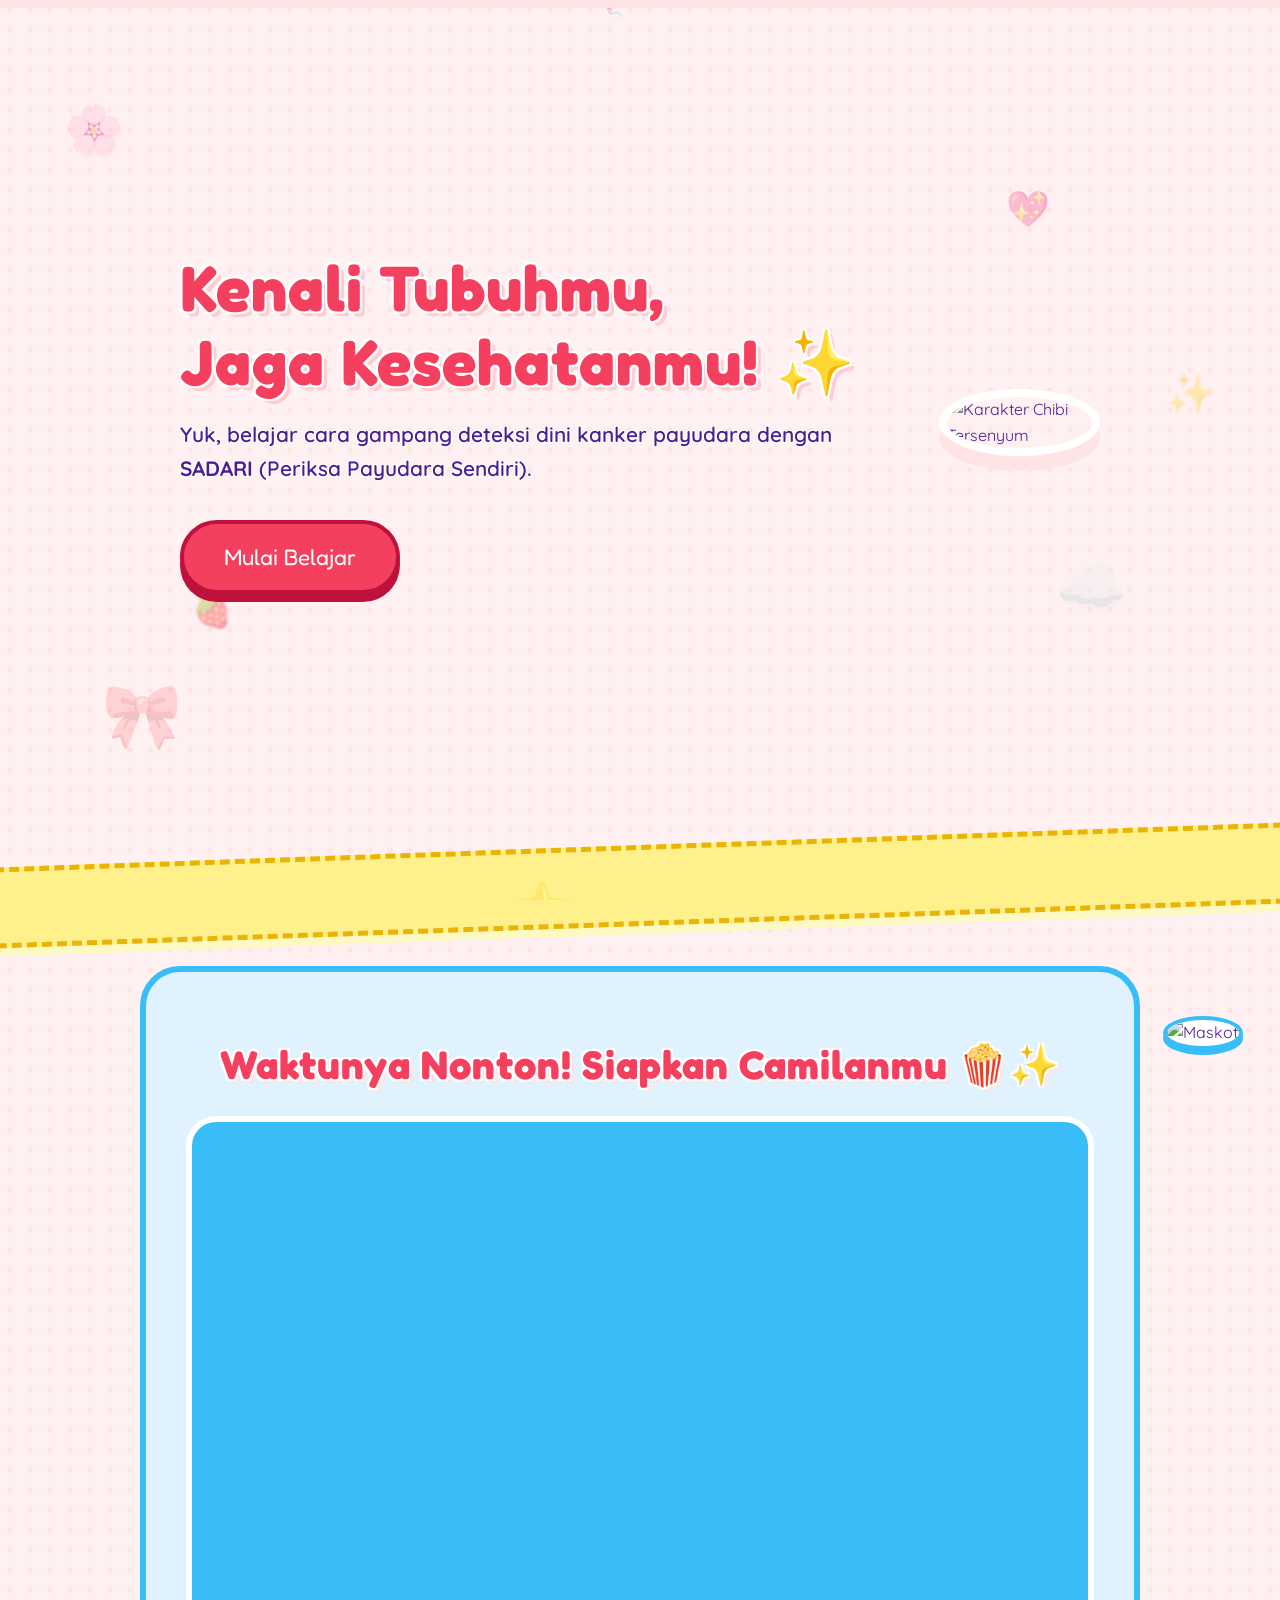
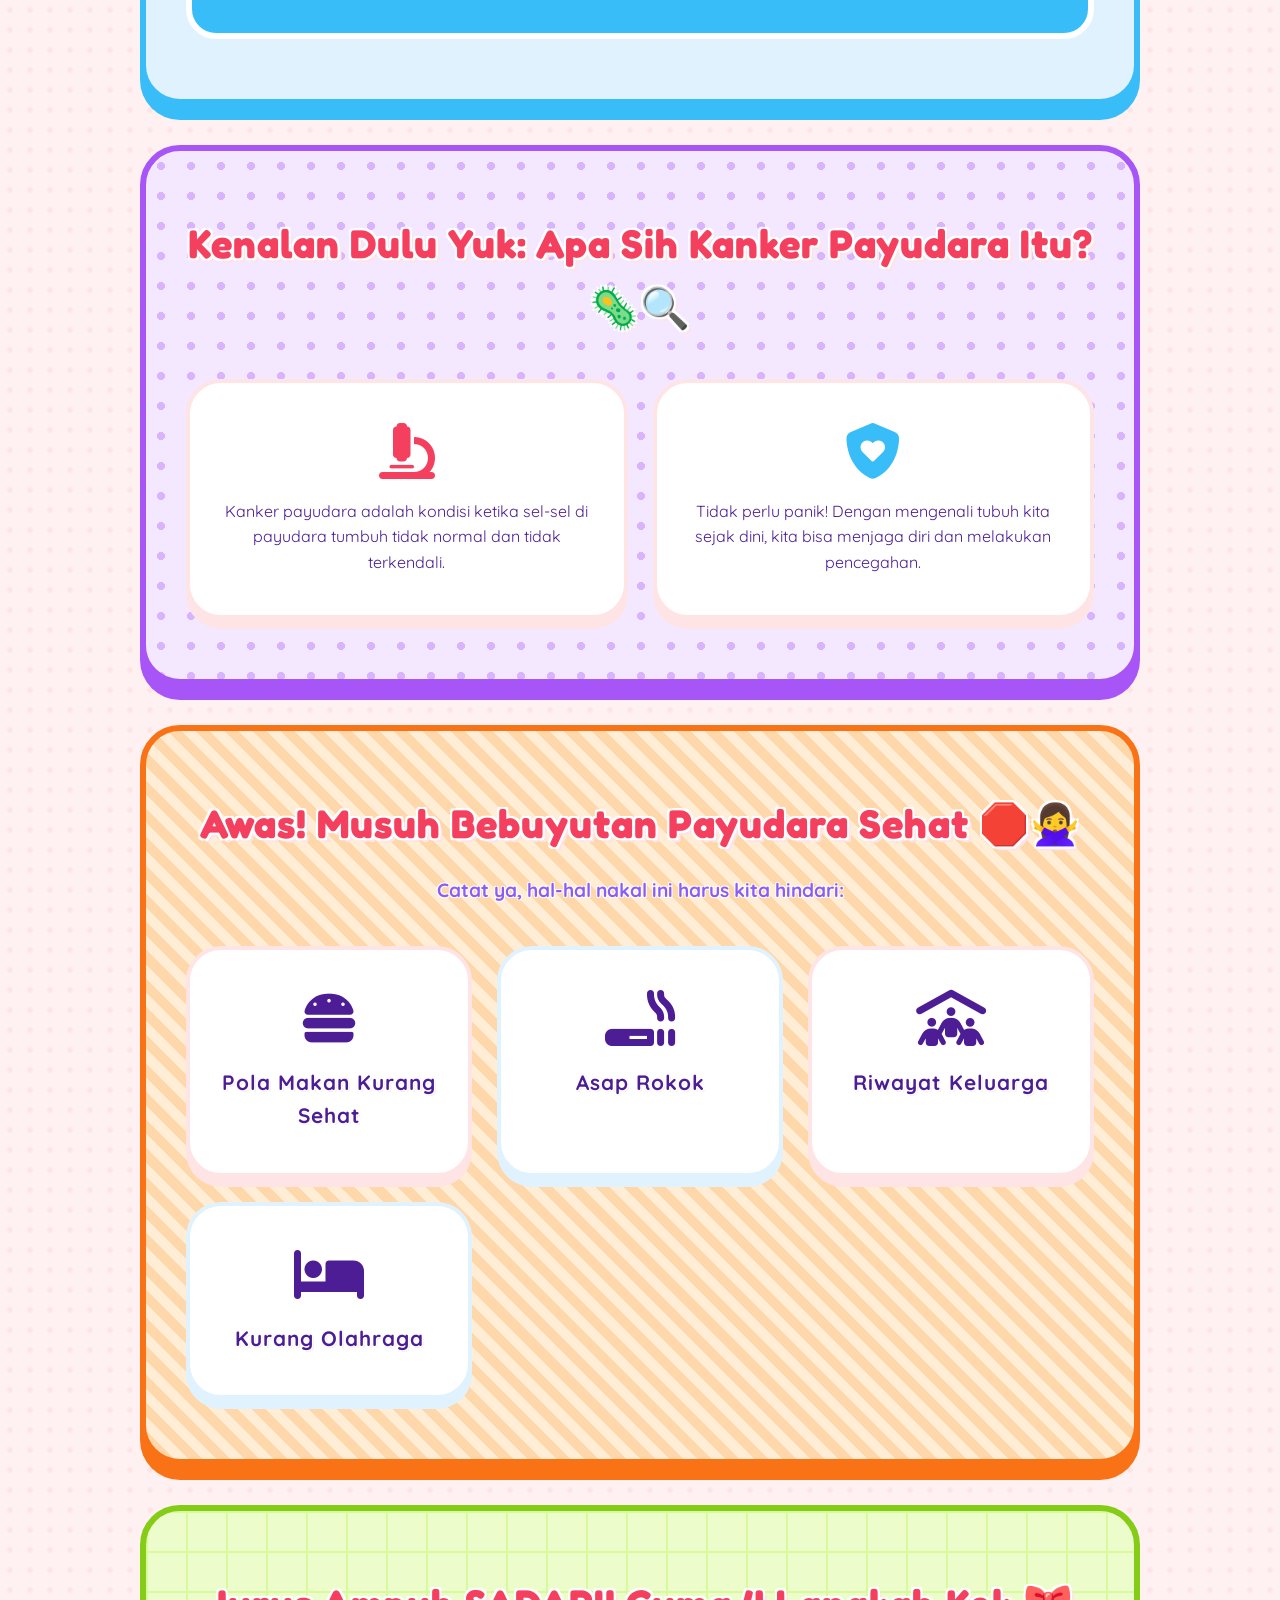
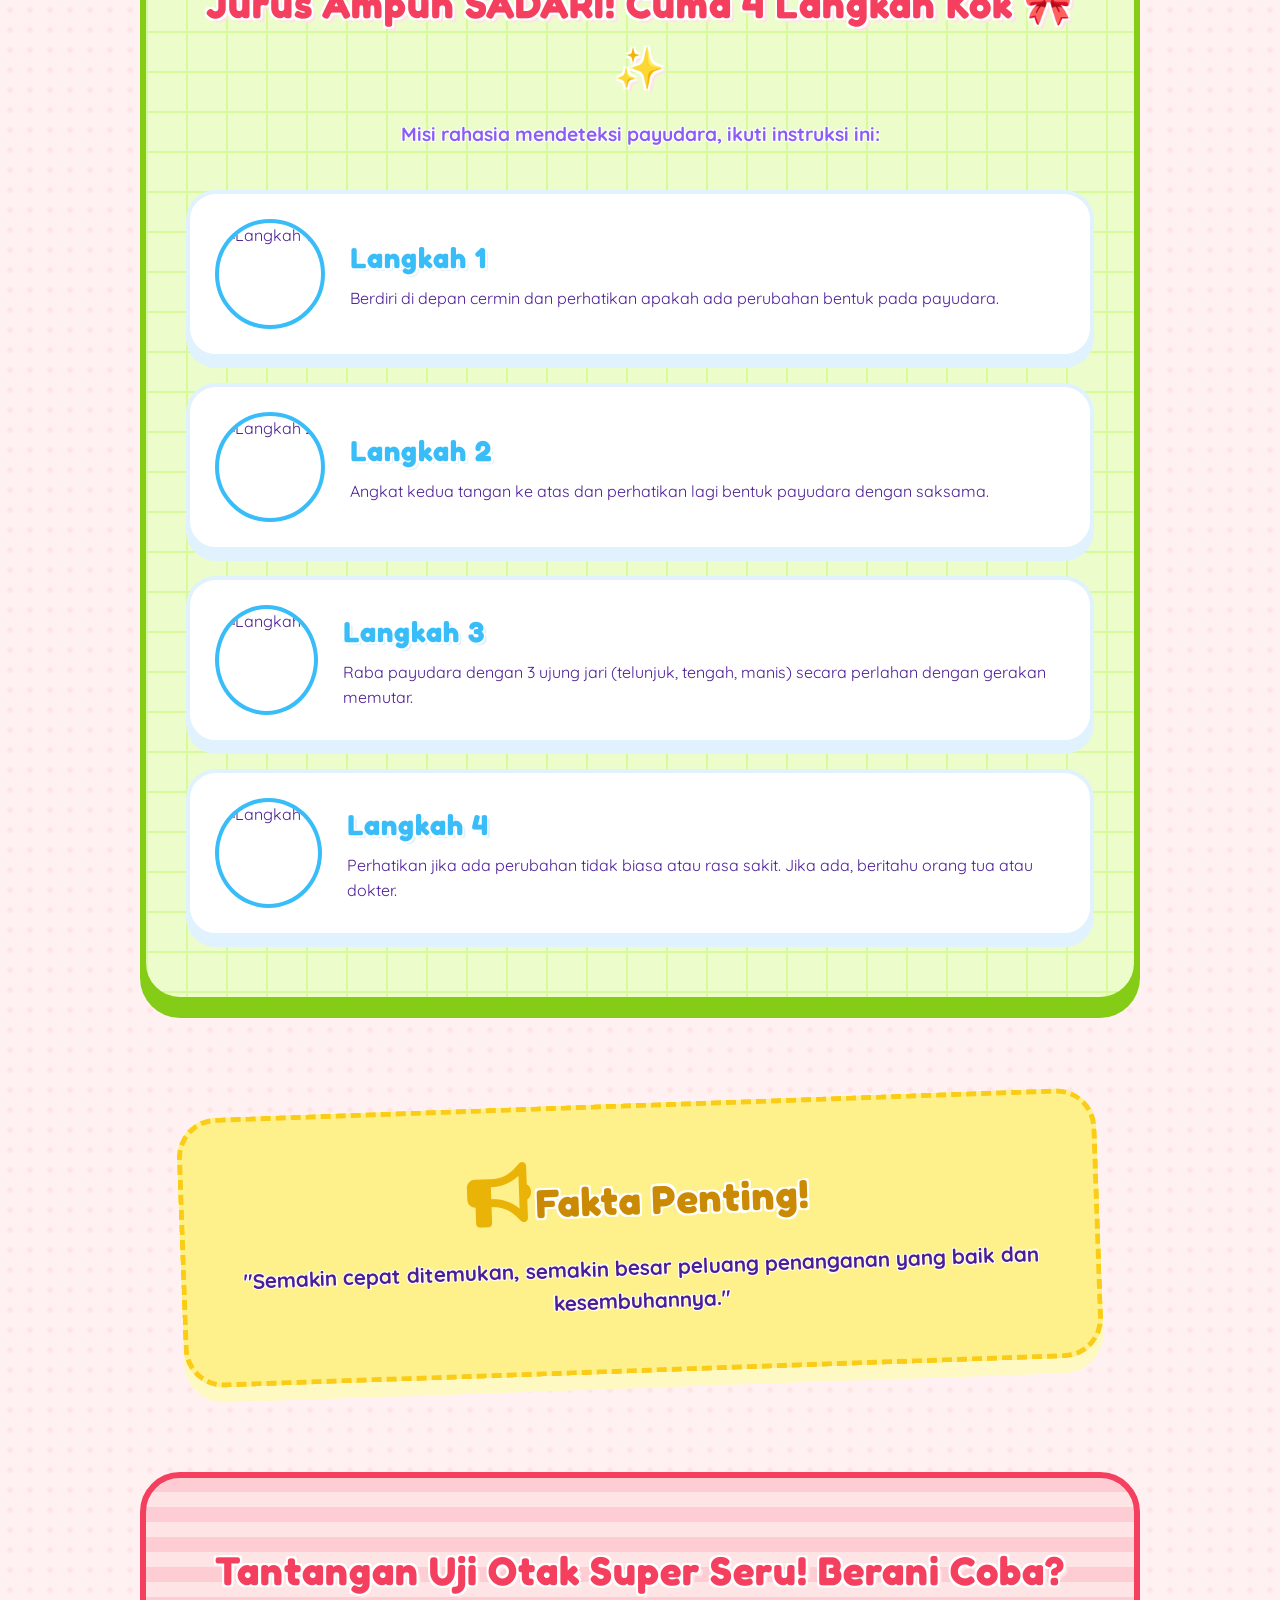
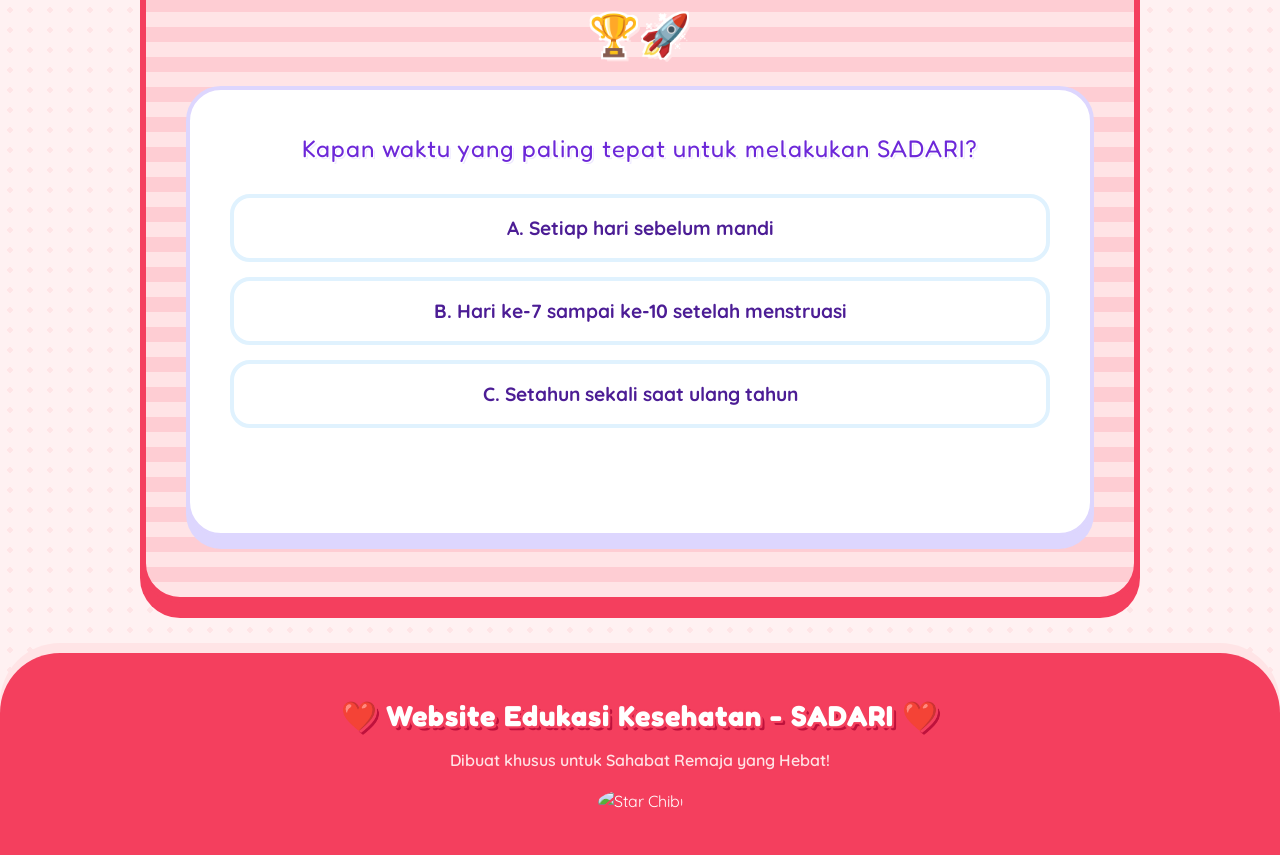
==== index.html @ 7796ecd1 "evdooz apk penelitian" ====
<!DOCTYPE html>
<html lang="id">
<head>
    <meta charset="UTF-8">
    <meta name="viewport" content="width=device-width, initial-scale=1.0">
    <title>Edukasi SADARI - Jaga Kesehatanmu!</title>
    <!-- Menggunakan font Google 'Fredoka' dan 'Quicksand' untuk kesan super cute -->
    <link href="https://fonts.googleapis.com/css2?family=Fredoka:wght@400;500;600&family=Quicksand:wght@400;600;700&display=swap" rel="stylesheet">
    <!-- FontAwesome untuk Icon -->
    <link rel="stylesheet" href="https://cdnjs.cloudflare.com/ajax/libs/font-awesome/6.4.0/css/all.min.css">
    <link rel="stylesheet" href="style.css">
    <!-- Library Canvas Confetti untuk efek menang kuis -->
    <script src="https://cdn.jsdelivr.net/npm/canvas-confetti@1.6.0/dist/confetti.browser.min.js"></script>
</head>
<body>

    <!-- Dekorasi Background Melayang -->
    <div class="background-decorations">
        <div class="bg-icon icon-1">🌸</div>
        <div class="bg-icon icon-2">✨</div>
        <div class="bg-icon icon-3">🎀</div>
        <div class="bg-icon icon-4">💖</div>
        <div class="bg-icon icon-5">☁️</div>
        <div class="bg-icon icon-6">🍓</div>
        <div class="bg-icon icon-7">🎈</div>
        <div class="bg-icon icon-8">⭐</div>
    </div>

    <!-- Progress Bar Scroll -->
    <div class="scroll-progress-container">
        <div class="scroll-progress-bar" id="progressBar"></div>
    </div>

    <!-- Hero Section -->
    <section class="hero fade-in-on-scroll" id="beranda">
        <div class="hero-content">
            <h1>Kenali Tubuhmu,<br>Jaga Kesehatanmu! ✨</h1>
            <p>Yuk, belajar cara gampang deteksi dini kanker payudara dengan <strong>SADARI</strong> (Periksa Payudara Sendiri).</p>
            <a href="#video" class="btn-primary">Mulai Belajar</a>
        </div>
        <div class="hero-image">
            <!-- Ganti src dengan ilustrasi chibi kamu -->
            <img src="https://api.dicebear.com/6.x/fun-emoji/svg?seed=Mimi&backgroundColor=ffdfed" alt="Karakter Chibi Tersenyum" class="floating">
        </div>
    </section>

    <!-- Teks Berjalan (Marquee) -->
    <div class="marquee-container">
        <div class="marquee-text">
            🌟 Kenali Tubuhmu Sejak Dini! 🌸 Jangan Takut Periksa Payudara Sendiri! 🎀 Semakin Cepat Tahu, Semakin Baik! 🌟 Kamu Hebat! 💪
        </div>
    </div>

    <!-- Video Section -->
    <section class="video-section fade-in-on-scroll" id="video">
        <h2>Waktunya Nonton! Siapkan Camilanmu 🍿✨</h2>
        <div class="video-container">
            <!-- Kamu bisa mengganti URL src ini dengan link embed YouTube yang sebenarnya -->
            <iframe width="560" height="315" src="https://www.youtube.com/embed/dQw4w9WgXcQ?controls=0" title="Video Edukasi SADARI" frameborder="0" allow="accelerometer; autoplay; clipboard-write; encrypted-media; gyroscope; picture-in-picture" allowfullscreen></iframe>
        </div>
    </section>

    <!-- Apa itu Kanker Payudara -->
    <section class="about-section fade-in-on-scroll">
        <h2>Kenalan Dulu Yuk: Apa Sih Kanker Payudara Itu? 🦠🔍</h2>
        <div class="card-container">
            <div class="card">
                <i class="fa-solid fa-microscope icon-pink"></i>
                <p>Kanker payudara adalah kondisi ketika sel-sel di payudara tumbuh tidak normal dan tidak terkendali.</p>
            </div>
            <div class="card">
                <i class="fa-solid fa-shield-heart icon-blue"></i>
                <p>Tidak perlu panik! Dengan mengenali tubuh kita sejak dini, kita bisa menjaga diri dan melakukan pencegahan.</p>
            </div>
        </div>
    </section>

    <!-- Faktor Risiko -->
    <section class="risk-section fade-in-on-scroll">
        <h2>Awas! Musuh Bebuyutan Payudara Sehat 🛑🙅‍♀️</h2>
        <p class="subtitle">Catat ya, hal-hal nakal ini harus kita hindari:</p>
        <div class="grid-container">
            <div class="risk-card">
                <i class="fa-solid fa-burger"></i>
                <h3>Pola Makan Kurang Sehat</h3>
            </div>
            <div class="risk-card">
                <i class="fa-solid fa-smoking"></i>
                <h3>Asap Rokok</h3>
            </div>
            <div class="risk-card">
                <i class="fa-solid fa-people-roof"></i>
                <h3>Riwayat Keluarga</h3>
            </div>
            <div class="risk-card">
                <i class="fa-solid fa-bed"></i>
                <h3>Kurang Olahraga</h3>
            </div>
        </div>
    </section>

    <!-- Cara SADARI -->
    <section class="steps-section fade-in-on-scroll" id="langkah">
        <h2>Jurus Ampuh SADARI! Cuma 4 Langkah Kok 🎀✨</h2>
        <p class="subtitle">Misi rahasia mendeteksi payudara, ikuti instruksi ini:</p>
        <div class="timeline">
            <div class="step-card">
                <img src="https://api.dicebear.com/6.x/fun-emoji/svg?seed=Step1&backgroundColor=cce7ff" alt="Langkah 1">
                <div class="step-text">
                    <h3>Langkah 1</h3>
                    <p>Berdiri di depan cermin dan perhatikan apakah ada perubahan bentuk pada payudara.</p>
                </div>
            </div>
            <div class="step-card">
                <img src="https://api.dicebear.com/6.x/fun-emoji/svg?seed=Step2&backgroundColor=ffdfed" alt="Langkah 2">
                <div class="step-text">
                    <h3>Langkah 2</h3>
                    <p>Angkat kedua tangan ke atas dan perhatikan lagi bentuk payudara dengan saksama.</p>
                </div>
            </div>
            <div class="step-card">
                <img src="https://api.dicebear.com/6.x/fun-emoji/svg?seed=Step3&backgroundColor=cce7ff" alt="Langkah 3">
                <div class="step-text">
                    <h3>Langkah 3</h3>
                    <p>Raba payudara dengan 3 ujung jari (telunjuk, tengah, manis) secara perlahan dengan gerakan memutar.</p>
                </div>
            </div>
            <div class="step-card">
                <img src="https://api.dicebear.com/6.x/fun-emoji/svg?seed=Step4&backgroundColor=ffdfed" alt="Langkah 4">
                <div class="step-text">
                    <h3>Langkah 4</h3>
                    <p>Perhatikan jika ada perubahan tidak biasa atau rasa sakit. Jika ada, beritahu orang tua atau dokter.</p>
                </div>
            </div>
        </div>
    </section>

    <!-- Fakta Penting -->
    <section class="fact-section fade-in-on-scroll">
        <div class="fact-card floating">
            <i class="fa-solid fa-bullhorn"></i>
            <h2>Fakta Penting!</h2>
            <p>"Semakin cepat ditemukan, semakin besar peluang penanganan yang baik dan kesembuhannya."</p>
        </div>
    </section>

    <!-- Quiz Mini -->
    <section class="quiz-section fade-in-on-scroll" id="quiz">
        <h2>Tantangan Uji Otak Super Seru! Berani Coba? 🏆🚀</h2>
        <div class="quiz-container">
            <p class="question">Kapan waktu yang paling tepat untuk melakukan SADARI?</p>
            <div class="options">
                <button class="quiz-btn" onclick="checkAnswer(this, false)">A. Setiap hari sebelum mandi</button>
                <button class="quiz-btn" onclick="checkAnswer(this, true)">B. Hari ke-7 sampai ke-10 setelah menstruasi</button>
                <button class="quiz-btn" onclick="checkAnswer(this, false)">C. Setahun sekali saat ulang tahun</button>
            </div>
            <div id="quiz-result" class="quiz-result"></div>
        </div>
    </section>

    <!-- Footer -->
    <footer>
        <h2>❤️ Website Edukasi Kesehatan - SADARI ❤️</h2>
        <p><small>Dibuat khusus untuk Sahabat Remaja yang Hebat!</small></p>
        <img src="https://api.dicebear.com/6.x/fun-emoji/svg?seed=Star&backgroundColor=ffd1dc" alt="Star Chibi" width="60" class="floating" style="margin-top: 15px; border-radius: 50%;">
    </footer>

    <!-- Maskot Peeking (Kembali ke Atas) -->
    <div class="peeking-mascot" id="backToTop" onclick="scrollToTop()">
        <div class="tooltip">Ke Atas! 🚀</div>
        <!-- Ganti dengan Avatar lucu lainnya -->
        <img src="https://api.dicebear.com/6.x/fun-emoji/svg?seed=Lucky&backgroundColor=cce7ff" alt="Maskot">
    </div>

    <script src="script.js"></script>
</body>
</html>
---- style.css ----
/* Palet Warna Super Lucu (Soft Pastel + Warna Pop) */
:root {
    --pink-soft: #ffe4e6;
    --pink-main: #f43f5e;
    --pink-light: #fb7185;
    --blue-soft: #e0f2fe;
    --blue-main: #38bdf8;
    --yellow-soft: #fef08a;
    --text-color: #4c1d95; /* Warna teks ungu gelap agar lebih fun dari abu-abu */
    --bg-color: #fff1f2;
}

* {
    margin: 0;
    padding: 0;
    box-sizing: border-box;
}

body {
    font-family: 'Quicksand', sans-serif;
    background-color: var(--bg-color);
    /* Motif Latar Belakang Polka Dot yang lucu */
    background-image: radial-gradient(var(--pink-soft) 20%, transparent 20%);
    background-position: 0 0, 10px 10px;
    background-size: 20px 20px;
    color: var(--text-color);
    line-height: 1.6;
    overflow-x: hidden;
    /* Kursor Custom Lucu (Pita) di seluruh web */
    cursor: url('data:image/svg+xml;utf8,<svg xmlns="http://www.w3.org/2000/svg" width="32" height="32" style="font-size:24px"><text y="24">🎀</text></svg>'), auto;
}

html {
    scroll-behavior: smooth;
}

/* Tipografi Bubbly / Membulat */
h1, h2, h3 {
    font-family: 'Fredoka', sans-serif;
    color: var(--pink-main);
    letter-spacing: 1px;
}

h2 {
    font-size: 2.5em;
    margin-bottom: 20px;
    /* Faux stroke dari text-shadow agar garis outline murni ada di belakang huruf (luar), bukan ke dalam */
    text-shadow: -2px -2px 0 #fff, 2px -2px 0 #fff, -2px 2px 0 #fff, 2px 2px 0 #fff,
                 -1px 0 0 #fff, 1px 0 0 #fff, 0 -1px 0 #fff, 0 1px 0 #fff,
                 4px 4px 0px var(--pink-soft);
    transition: transform 0.3s cubic-bezier(0.175, 0.885, 0.32, 1.275);
    display: inline-block;
}

/* Teks paragraf biasa juga diberi outline putih tipis agar terbaca jelas di atas pola latar */
p, .subtitle {
    text-shadow: -1px -1px 0px rgba(255,255,255,0.9),  
                  1px -1px 0px rgba(255,255,255,0.9),
                 -1px  1px 0px rgba(255,255,255,0.9),
                  1px  1px 0px rgba(255,255,255,0.9);
}

/* Efek gemas saat judul dihover */
h2:hover {
    transform: scale(1.08) rotate(3deg);
}

/* Animasi Memantul (Bouncy) */
@keyframes float {
    0% { transform: translateY(0px) rotate(0deg); }
    50% { transform: translateY(-12px) rotate(5deg); }
    100% { transform: translateY(0px) rotate(0deg); }
}

.floating {
    animation: float 3.5s ease-in-out infinite;
}

/* --- Marquee (Teks Berjalan) Lucu --- */
.marquee-container {
    background: var(--yellow-soft);
    border-top: 5px dashed #eab308;
    border-bottom: 5px dashed #eab308;
    padding: 15px 0;
    overflow: hidden;
    white-space: nowrap;
    position: relative;
    transform: rotate(-2deg);
    margin: 40px -20px; /* Supaya melebar hingga keluar batas normal */
    box-shadow: 0 8px 0 #fef9c3;
}

.marquee-text {
    display: inline-block;
    font-family: 'Fredoka', sans-serif;
    font-size: 1.6em;
    color: #b45309;
    font-weight: 600;
    padding-left: 100%;
    animation: marquee 20s linear infinite;
    letter-spacing: 1px;
    text-shadow: -1px -1px 0 #fff, 1px -1px 0 #fff, -1px 1px 0 #fff, 1px 1px 0 #fff, 3px 3px 0px #fef08a;
}

@keyframes marquee {
    0% { transform: translateX(0); }
    100% { transform: translateX(-100%); }
}

/* Animasi Scroll Bouncy Ceria */
.fade-in-on-scroll {
    opacity: 0;
    transform: translateY(40px) scale(0.95);
    transition: opacity 0.6s cubic-bezier(0.68, -0.55, 0.27, 1.55), transform 0.6s cubic-bezier(0.68, -0.55, 0.27, 1.55);
}

/* Animasi partikel efek klik */
@keyframes popOut {
    0% { transform: scale(0.5) translateY(0); opacity: 1; }
    100% { transform: scale(1.8) translateY(-60px) rotate(20deg); opacity: 0; }
}

.fade-in-on-scroll.visible {
    opacity: 1;
    transform: translateY(0) scale(1);
}

/* --- Scroll Progress Bar Atas --- */
.scroll-progress-container {
    position: fixed;
    top: 0; left: 0; width: 100%; height: 8px;
    background: var(--pink-soft);
    z-index: 9999;
}
.scroll-progress-bar {
    height: 100%;
    width: 0%;
    background: var(--pink-main);
    border-radius: 0 10px 10px 0;
}

/* --- Maskot Ngintip / Back to Top --- */
.peeking-mascot {
    position: fixed;
    bottom: -150px; /* Tersembunyi di bawah pada awalnya */
    right: 20px;
    z-index: 1000;
    display: flex;
    flex-direction: column;
    align-items: center;
    transition: bottom 0.6s cubic-bezier(0.68, -0.55, 0.27, 1.55);
    /* Kursor Custom (Bintang) saat bisa diklik */
    cursor: url('data:image/svg+xml;utf8,<svg xmlns="http://www.w3.org/2000/svg" width="32" height="32" style="font-size:24px"><text y="24">✨</text></svg>'), pointer;
}
.peeking-mascot.show { bottom: 20px; }
.peeking-mascot img { width: 80px; border-radius: 50%; border: 4px solid var(--blue-main); box-shadow: 0 5px 0 var(--blue-main); background: white; transition: transform 0.3s; }
.peeking-mascot:hover img { transform: translateY(-10px) rotate(-10deg); }
.peeking-mascot .tooltip { background: white; color: var(--blue-main); padding: 5px 12px; border-radius: 20px; font-family: 'Fredoka', sans-serif; font-size: 1em; font-weight: bold; border: 3px solid var(--blue-main); margin-bottom: 8px; opacity: 0; transform: translateY(10px); transition: all 0.3s; box-shadow: 0 4px 0 var(--blue-soft); }
.peeking-mascot:hover .tooltip { opacity: 1; transform: translateY(0); }

/* --- Dekorasi Melayang di Background --- */
.background-decorations {
    position: fixed;
    top: 0; left: 0; width: 100%; height: 100%;
    pointer-events: none; /* Supaya tidak mengganggu klik mouse */
    z-index: 1; /* Berada di belakang konten utama */
    overflow: hidden;
}
.bg-icon {
    position: absolute;
    opacity: 0.35; /* Dibuat agak transparan agar tidak mengganggu bacaan */
    animation: floatDecor 6s ease-in-out infinite alternate;
    filter: drop-shadow(2px 4px 0px rgba(0,0,0,0.05));
}
@keyframes floatDecor {
    0% { transform: translateY(0px) rotate(0deg) scale(1); }
    100% { transform: translateY(-30px) rotate(15deg) scale(1.1); }
}
/* Penempatan acak masing-masing ikon */
.icon-1 { top: 10%; left: 5%; animation-delay: 0s; font-size: 3em; }
.icon-2 { top: 40%; right: 5%; animation-delay: 1s; font-size: 2.5em; filter: blur(1px); /* Efek kamera blur */ }
.icon-3 { bottom: 15%; left: 8%; animation-delay: 2s; font-size: 4em; opacity: 0.2; }
.icon-4 { top: 20%; right: 18%; animation-delay: 0.5s; font-size: 2.2em; }
.icon-5 { bottom: 30%; right: 12%; animation-delay: 1.5s; font-size: 3.5em; }
.icon-6 { top: 65%; left: 15%; animation-delay: 2.5s; font-size: 2em; filter: blur(1px); }
.icon-7 { top: -5%; left: 45%; animation-delay: 0.8s; font-size: 2.8em; }
.icon-8 { bottom: -5%; left: 40%; animation-delay: 1.2s; font-size: 3em; }

/* Bagian Umum */
section {
    padding: 60px 40px;
    max-width: 1000px;
    margin: 40px auto; /* Memberikan jarak antar kotak section */
    text-align: center;
    border-radius: 40px; /* Membuat setiap bagian seperti kartu raksasa */
    background-color: white; /* Fallback warna */
    position: relative;
    z-index: 10; /* Memastikan kartu section berada di atas dekorasi */
}

/* Variasi Background Tiap Section (Gaya Kartu Raksasa 3D) */
.hero, .fact-section {
    /* Hero dan Fakta dibiarkan transparan menyatu dengan background utama */
    border: none !important;
    box-shadow: none !important;
    background: transparent !important;
}

.video-section {
    background-color: var(--blue-soft);
    border: 6px solid var(--blue-main);
    box-shadow: 0 15px 0 var(--blue-main);
}

.about-section {
    background-color: #f3e8ff; 
    /* Pola Bintik-bintik besar ungu */
    background-image: radial-gradient(#d8b4fe 20%, transparent 20%);
    background-position: 0 0, 15px 15px;
    background-size: 30px 30px;
    border: 6px solid #a855f7;
    box-shadow: 0 15px 0 #a855f7;
}

.risk-section {
    background-color: #ffedd5;
    /* Pola Garis Miring (Stripes) oranye */
    background-image: repeating-linear-gradient(45deg, transparent, transparent 10px, #fed7aa 10px, #fed7aa 20px);
    border: 6px solid #f97316;
    box-shadow: 0 15px 0 #f97316;
}

.steps-section {
    background-color: #ecfccb;
    /* Pola Grid (Mirip buku tulis matematika) hijau lemon */
    background-image: linear-gradient(#d9f99d 2px, transparent 2px), linear-gradient(90deg, #d9f99d 2px, transparent 2px);
    background-size: 40px 40px;
    border: 6px solid #84cc16;
    box-shadow: 0 15px 0 #84cc16;
}

.quiz-section {
    background-color: #ffe4e6;
    /* Pola Garis Horizontal pink lembut */
    background-image: repeating-linear-gradient(0deg, transparent, transparent 15px, #fecdd3 15px, #fecdd3 30px);
    border: 6px solid var(--pink-main);
    box-shadow: 0 15px 0 var(--pink-main);
}

.subtitle {
    margin-bottom: 40px;
    font-size: 1.2em;
    font-weight: 700;
    color: #8b5cf6;
}

/* Hero Section */
.hero {
    display: flex;
    align-items: center;
    justify-content: space-between;
    text-align: left;
    min-height: 85vh;
    gap: 30px;
}

.hero h1 {
    font-size: 4em;
    color: var(--pink-main);
    line-height: 1.15;
    margin-bottom: 20px;
    /* Faux stroke putih berlapis + pop 3D pink */
    text-shadow: -2px -2px 0 #fff, 2px -2px 0 #fff, -2px 2px 0 #fff, 2px 2px 0 #fff,
                 -1px 0 0 #fff, 1px 0 0 #fff, 0 -1px 0 #fff, 0 1px 0 #fff,
                 5px 5px 0px #fecdd3;
}

.hero p {
    font-size: 1.3em;
    margin-bottom: 35px;
    font-weight: 600;
}

/* Animasi Bounce-in (Memantul) saat halaman diload */
@keyframes heroBounceIn {
    0% { transform: scale(0); opacity: 0; }
    60% { transform: scale(1.15); opacity: 1; }
    80% { transform: scale(0.9); opacity: 1; }
    100% { transform: scale(1); opacity: 1; }
}

.hero-image {
    animation: heroBounceIn 1s cubic-bezier(0.25, 1, 0.5, 1) forwards;
}

.hero-image img {
    width: 380px;
    max-width: 100%;
    border-radius: 50%;
    border: 8px solid white;
    box-shadow: 0 15px 0 var(--pink-soft);
}

/* Cute Button 3D (Neo Brutalism Style) */
.btn-primary {
    display: inline-block;
    padding: 15px 40px;
    background-color: var(--pink-main);
    color: white;
    text-decoration: none;
    border-radius: 50px;
    font-family: 'Fredoka', sans-serif;
    font-size: 1.4em;
    border: 4px solid #be123c;
    box-shadow: 0 8px 0 #be123c;
    transition: all 0.2s ease;
    /* Kursor Custom (Bintang) saat bisa diklik */
    cursor: url('data:image/svg+xml;utf8,<svg xmlns="http://www.w3.org/2000/svg" width="32" height="32" style="font-size:24px"><text y="24">✨</text></svg>'), pointer;
}

.btn-primary:hover {
    transform: translateY(4px);
    box-shadow: 0 4px 0 #be123c;
    background-color: var(--pink-light);
}

/* Video Container Ceria */
.video-container {
    position: relative;
    padding-bottom: 56.25%;
    height: 0;
    border-radius: 30px;
    overflow: hidden;
    border: 6px solid white;
    box-shadow: 0 15px 0 var(--blue-soft);
    background: var(--blue-main);
}
.video-container iframe {
    position: absolute;
    top: 0; left: 0;
    width: 100%; height: 100%;
}

/* Bubbly Cards */
.card-container, .grid-container {
    display: grid;
    gap: 25px;
    margin-top: 20px;
}
.card-container { grid-template-columns: repeat(auto-fit, minmax(300px, 1fr)); }
.grid-container { grid-template-columns: repeat(auto-fit, minmax(220px, 1fr)); }

.card, .risk-card {
    background: white;
    padding: 40px 30px;
    border-radius: 35px; /* Sangat membulat */
    border: 4px solid var(--pink-soft);
    box-shadow: 0 10px 0 var(--pink-soft); /* Efek ketebalan 3D */
    transition: all 0.3s;
    /* Kursor Custom (Bintang) untuk kartu yang bisa dihover */
    cursor: url('data:image/svg+xml;utf8,<svg xmlns="http://www.w3.org/2000/svg" width="32" height="32" style="font-size:24px"><text y="24">✨</text></svg>'), pointer;
}

.card:hover, .risk-card:hover {
    transform: translateY(-8px);
    box-shadow: 0 18px 0 var(--pink-soft);
    border-color: var(--pink-light);
}

.card i, .risk-card i {
    font-size: 3.5em;
    margin-bottom: 20px;
}
.icon-pink { color: var(--pink-main); }
.icon-blue { color: var(--blue-main); }

.risk-card h3 {
    color: var(--text-color);
    font-family: 'Quicksand', sans-serif;
    font-weight: 700;
    font-size: 1.3em;
    letter-spacing: 1px;
    text-shadow: -1px -1px 0 #fff, 1px -1px 0 #fff, -1px 1px 0 #fff, 1px 1px 0 #fff, 2px 2px 0px rgba(0,0,0,0.05);
}
/* Selang-seling warna kotak Risiko */
.risk-card:nth-child(even) { border-color: var(--blue-soft); box-shadow: 0 10px 0 var(--blue-soft); }
.risk-card:nth-child(even):hover { border-color: var(--blue-main); box-shadow: 0 18px 0 var(--blue-soft); }

/* Timeline SADARI */
.timeline {
    display: flex;
    flex-direction: column;
    gap: 25px;
}

.step-card {
    display: flex;
    align-items: center;
    background: white;
    padding: 25px;
    border-radius: 30px;
    border: 4px solid var(--blue-soft);
    box-shadow: 0 10px 0 var(--blue-soft);
    text-align: left;
    transition: all 0.3s;
    cursor: url('data:image/svg+xml;utf8,<svg xmlns="http://www.w3.org/2000/svg" width="32" height="32" style="font-size:24px"><text y="24">✨</text></svg>'), pointer;
}
.step-card:hover {
    transform: translateX(10px) translateY(-5px);
    box-shadow: -5px 15px 0 var(--blue-soft);
}

.step-card img {
    width: 110px;
    height: 110px;
    border-radius: 50%;
    margin-right: 25px;
    border: 4px solid var(--blue-main);
}

.step-text h3 {
    color: var(--blue-main);
    font-size: 1.8em;
    margin-bottom: 5px;
    /* Faux outline putih bersih + shadow biru */
    text-shadow: -1.5px -1.5px 0 #fff, 1.5px -1.5px 0 #fff, -1.5px 1.5px 0 #fff, 1.5px 1.5px 0 #fff,
                 3px 3px 0px var(--blue-soft);
}

/* Fakta Penting (Bentuk Kertas Catatan Lucu) */
.fact-card {
    background: var(--yellow-soft);
    padding: 50px 30px;
    border-radius: 40px;
    border: 5px dashed #facc15;
    box-shadow: 0 15px 0 #fef9c3;
    transform: rotate(-2deg); /* Sedikit miring */
}
.fact-card i { font-size: 4em; color: #eab308; margin-bottom: 10px; }
.fact-card h2 { 
    color: #ca8a04; 
    text-shadow: -2px -2px 0 #fff, 2px -2px 0 #fff, -2px 2px 0 #fff, 2px 2px 0 #fff,
                 -1px 0 0 #fff, 1px 0 0 #fff, 0 -1px 0 #fff, 0 1px 0 #fff,
                 4px 4px 0px #fef08a;
}
.fact-card p { font-size: 1.3em; font-weight: bold; }

/* Quiz Game Box */
.quiz-container {
    background: white;
    padding: 40px;
    border-radius: 35px;
    border: 4px solid #ddd6fe;
    box-shadow: 0 12px 0 #ddd6fe;
}
.question {
    font-size: 1.5em;
    font-family: 'Fredoka', sans-serif;
    color: #6d28d9;
    margin-bottom: 25px;
    letter-spacing: 1px;
    text-shadow: -1px -1px 0 #fff, 1px -1px 0 #fff, -1px 1px 0 #fff, 1px 1px 0 #fff,
                 2px 2px 0px #ede9fe;
}
.options { display: flex; flex-direction: column; gap: 15px; }

.quiz-btn {
    padding: 18px;
    border: 4px solid var(--blue-soft);
    background: white;
    border-radius: 20px;
    font-size: 1.2em;
    font-weight: 700;
    color: var(--text-color);
    cursor: pointer;
    transition: all 0.2s;
    font-family: 'Quicksand', sans-serif;
    /* Kursor custom Bintang untuk tombol kuis */
    cursor: url('data:image/svg+xml;utf8,<svg xmlns="http://www.w3.org/2000/svg" width="32" height="32" style="font-size:24px"><text y="24">✨</text></svg>'), pointer;
}
.quiz-btn:hover {
    background: var(--blue-soft);
    transform: scale(1.02);
}

/* Warna Tombol Quiz Benar/Salah */
.quiz-btn.correct {
    background: #a7f3d0;
    border-color: #059669;
    color: #064e3b;
    box-shadow: 0 5px 0 #059669;
}
.quiz-btn.wrong {
    background: #fecaca;
    border-color: #e11d48;
    color: #881337;
    box-shadow: 0 5px 0 #e11d48;
}

.quiz-result {
    margin-top: 25px;
    font-size: 1.5em;
    font-family: 'Fredoka', sans-serif;
    min-height: 40px;
    opacity: 0;
    transition: opacity 0.5s;
}

/* Footer Menggemaskan */
footer {
    background: var(--pink-main);
    color: white;
    text-align: center;
    padding: 40px 20px;
    margin-top: 50px;
    border-top-left-radius: 60px;
    border-top-right-radius: 60px;
    box-shadow: 0 -10px 0 var(--pink-soft);
    position: relative;
    z-index: 10; /* Memastikan footer berada di atas dekorasi */
}
footer h2 { 
    color: white; 
    text-shadow: -2px -2px 0 var(--pink-main), 2px -2px 0 var(--pink-main), -2px 2px 0 var(--pink-main), 2px 2px 0 var(--pink-main),
                 4px 4px 0px #be123c; 
    font-size: 1.8em; 
    margin-bottom: 5px; 
}
footer p { 
    font-size: 1.2em; 
    font-weight: 600; 
    color: #ffe4e6; 
    text-shadow: -1px -1px 0px var(--pink-main), 1px -1px 0px var(--pink-main), -1px 1px 0px var(--pink-main), 1px 1px 0px var(--pink-main);
}

/* Responsif untuk Mobile */
@media (max-width: 768px) {
    section {
        padding: 30px 15px; /* Kurangi jarak dalam */
        margin: 20px 15px; /* Jarak aman dari pinggir layar HP */
        border-width: 4px; 
        box-shadow: 0 8px 0; /* Ketebalan 3D dikurangi agar tidak memakan ruang */
        border-radius: 25px;
    }
    .hero, .fact-section { 
        margin: 20px 15px; 
    }
    .hero { flex-direction: column; text-align: center; padding-top: 20px; }
    
    /* Pengecilan Font agar tidak memakan layar/terpotong */
    .hero h1 { font-size: 2.2em; }
    h2 { font-size: 1.8em; }
    .hero p { font-size: 1.1em; }
    
    .hero-image img { width: 240px; } /* Gambar karakter diperkecil */
    
    /* Memaksa kartu-kartu menjadi 1 baris vertikal supaya tidak meluber ke samping (overflow) */
    .card-container, .grid-container { grid-template-columns: 1fr; }
    
    .card, .risk-card, .quiz-container {
        padding: 25px 15px;
        border-radius: 25px;
    }
    
    .step-card { flex-direction: column; text-align: center; padding: 20px; border-radius: 20px; }
    .step-card img { margin-right: 0; margin-bottom: 15px; width: 85px; height: 85px; }
    
    .fact-card { transform: rotate(0deg); padding: 30px 20px; border-radius: 25px; } /* Luruskan di layar kecil */
    .fact-card i { font-size: 3em; }
    
    .btn-primary { font-size: 1.1em; padding: 12px 25px; }
    .quiz-btn { padding: 12px; font-size: 1em; }
    
    /* Kecilkan Maskot di HP */
    .peeking-mascot img { width: 65px; }
    .peeking-mascot .tooltip { font-size: 0.8em; padding: 4px 8px; }
}
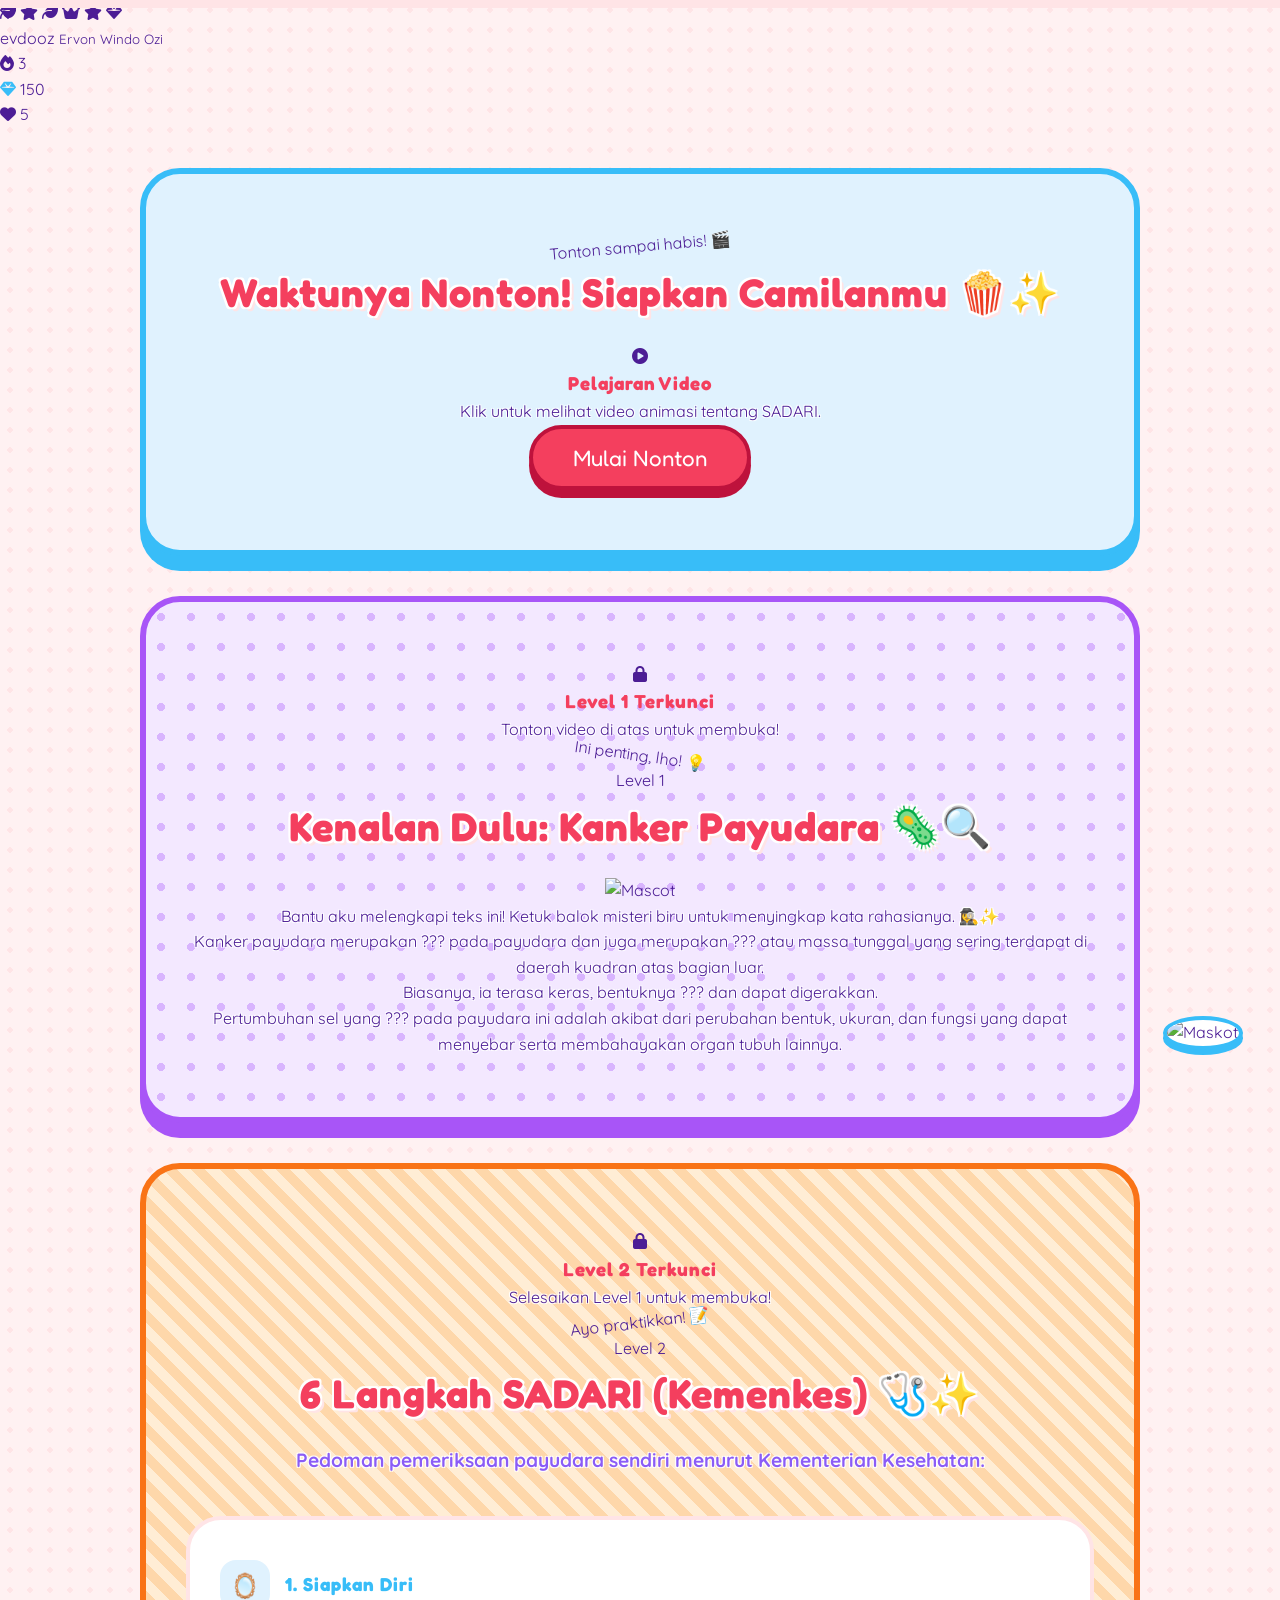
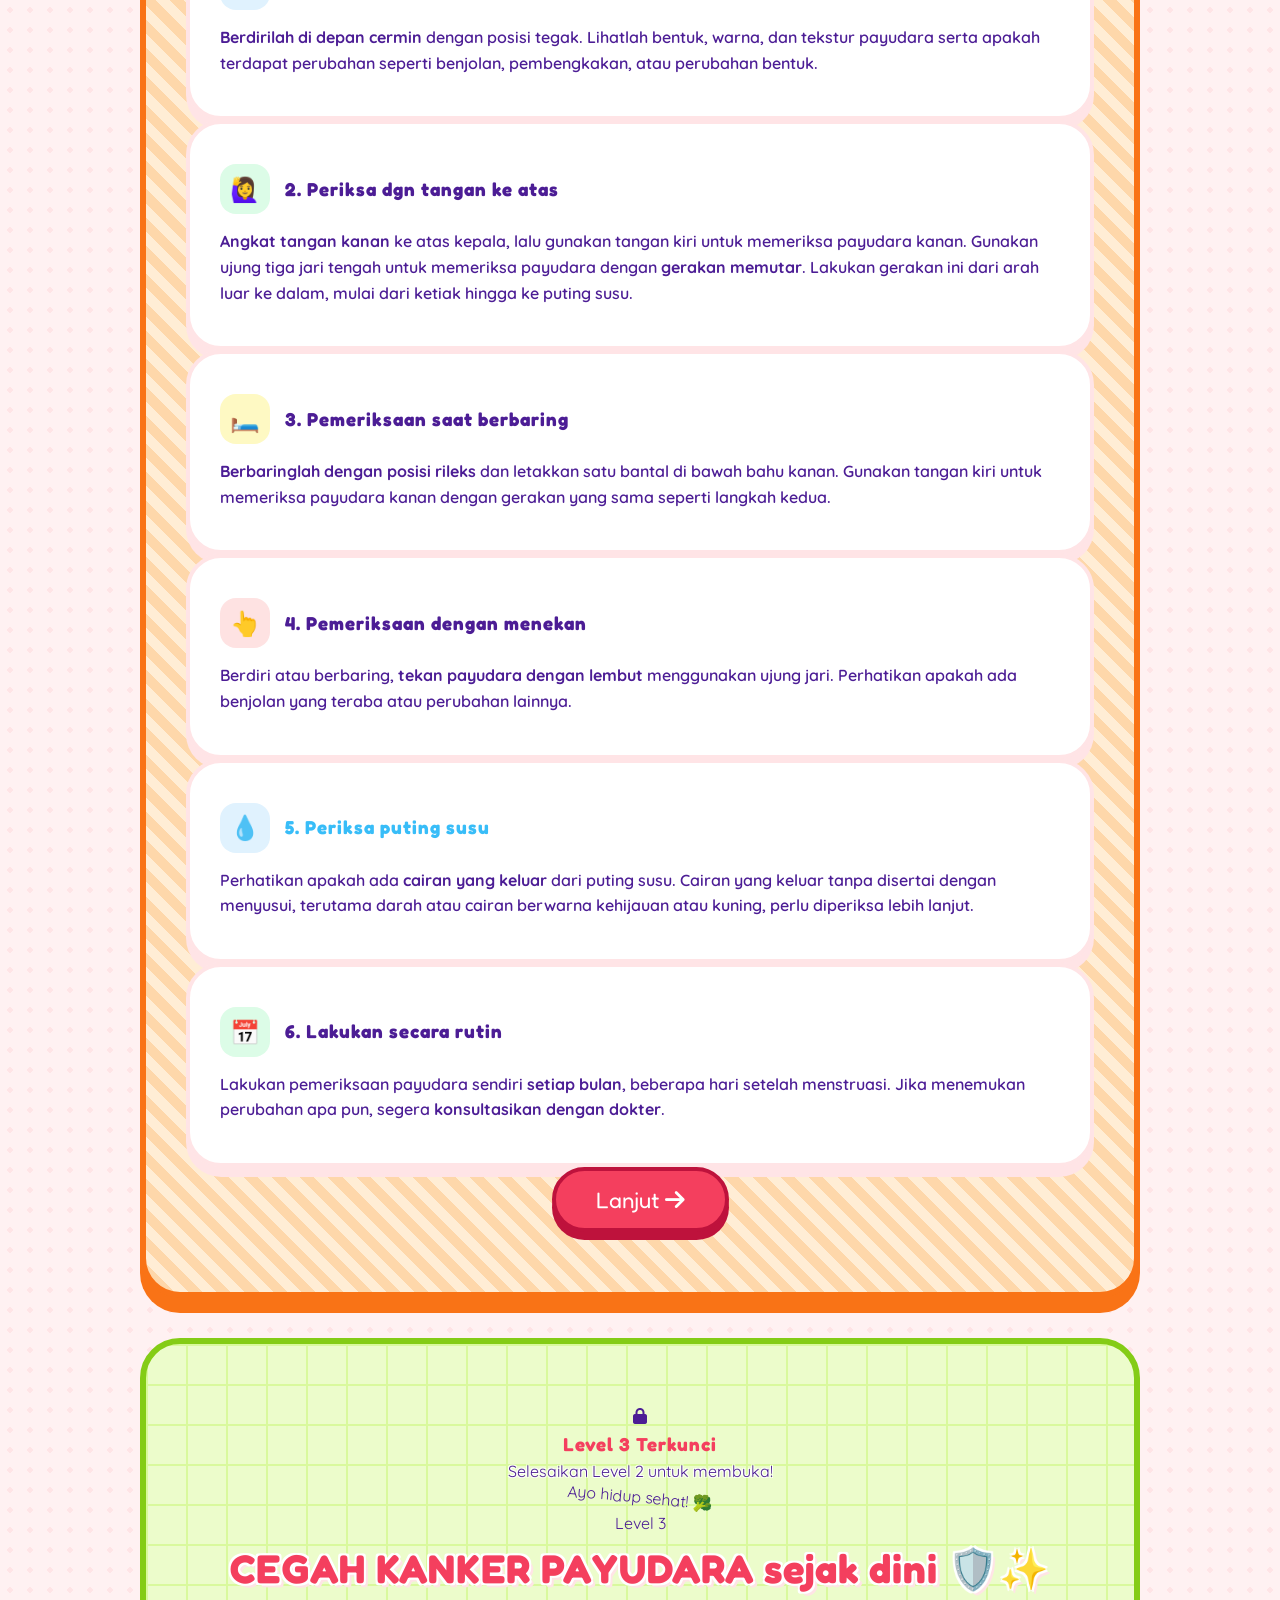
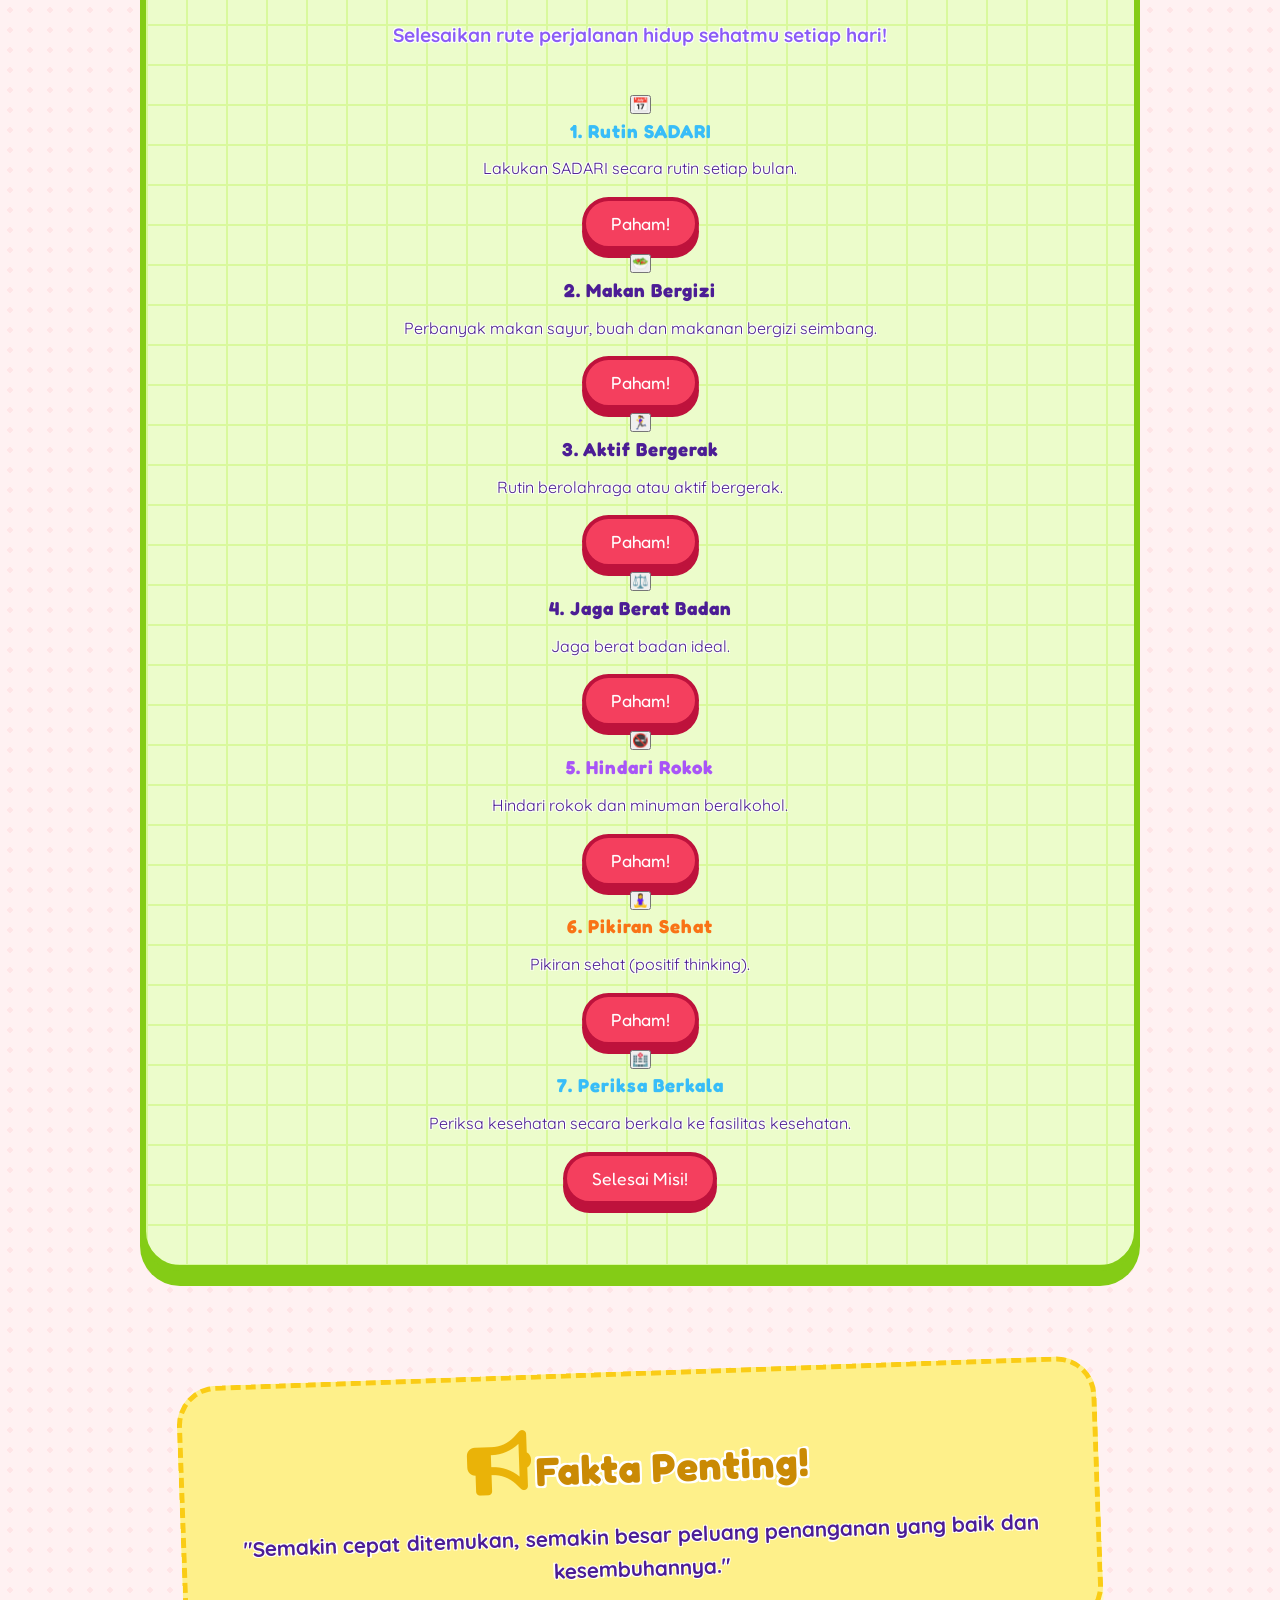
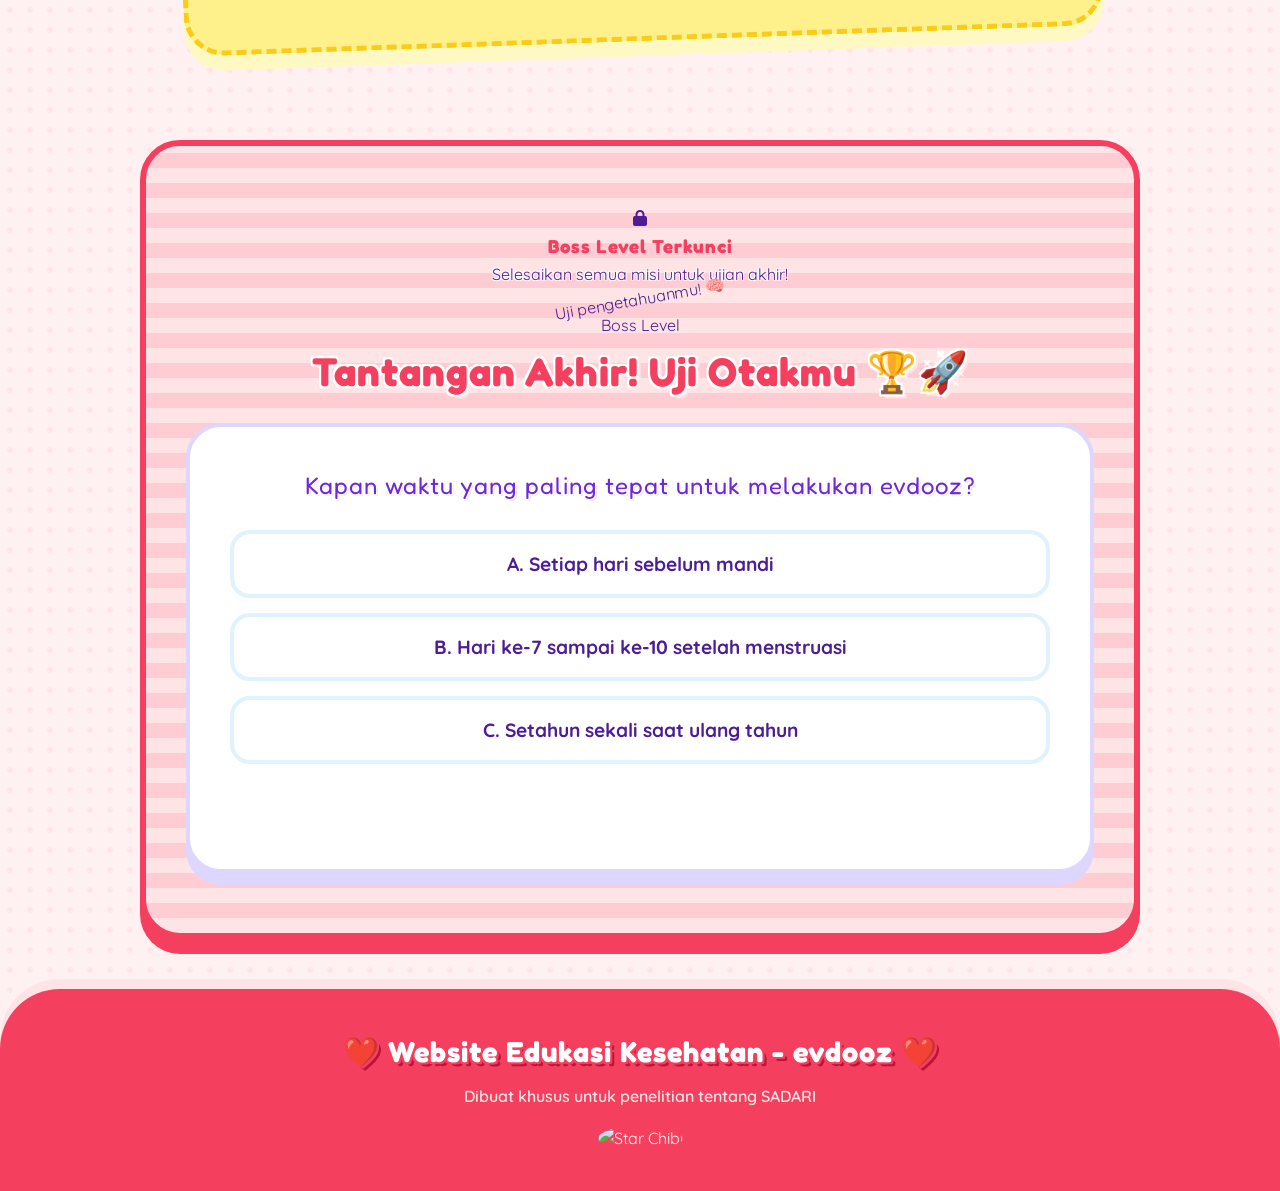
==== commit b7079587: "Update index.html" ====
--- a/index.html
+++ b/index.html
@@ -3,7 +3,7 @@
 <head>
     <meta charset="UTF-8">
     <meta name="viewport" content="width=device-width, initial-scale=1.0">
-    <title>Edukasi SADARI - Jaga Kesehatanmu!</title>
+    <title>Edukasi evdooz - Jaga Kesehatanmu!</title>
     <!-- Menggunakan font Google 'Fredoka' dan 'Quicksand' untuk kesan super cute -->
     <link href="https://fonts.googleapis.com/css2?family=Fredoka:wght@400;500;600&family=Quicksand:wght@400;600;700&display=swap" rel="stylesheet">
     <!-- FontAwesome untuk Icon -->
@@ -14,141 +14,288 @@
 </head>
 <body>
 
-    <!-- Dekorasi Background Melayang -->
-    <div class="background-decorations">
-        <div class="bg-icon icon-1">🌸</div>
-        <div class="bg-icon icon-2">✨</div>
-        <div class="bg-icon icon-3">🎀</div>
-        <div class="bg-icon icon-4">💖</div>
-        <div class="bg-icon icon-5">☁️</div>
-        <div class="bg-icon icon-6">🍓</div>
-        <div class="bg-icon icon-7">🎈</div>
-        <div class="bg-icon icon-8">⭐</div>
-    </div>
-
-    <!-- Progress Bar Scroll -->
+    <nav class="game-topbar">
+        <div class="logo">
+            <i class="fa-solid fa-leaf" style="color: var(--green-main);"></i>
+            <div class="logo-text-wrapper">
+                <span>evdooz</span>
+                <small class="logo-fullname">Ervon Windo Ozi</small>
+            </div>
+        </div>
+        <div class="game-stats">
+            <div class="stat streak"><i class="fa-solid fa-fire" style="color: var(--yellow-main);"></i> <span id="streak-count">3</span></div>
+            <div class="stat gems"><i class="fa-solid fa-gem" style="color: var(--blue-main);"></i> <span id="xp-count">150</span></div>
+            <div class="stat hearts"><i class="fa-solid fa-heart" style="color: var(--red-main);"></i> <span>5</span></div>
+        </div>
+    </nav>
+
     <div class="scroll-progress-container">
         <div class="scroll-progress-bar" id="progressBar"></div>
     </div>
 
-    <!-- Hero Section -->
-    <section class="hero fade-in-on-scroll" id="beranda">
-        <div class="hero-content">
-            <h1>Kenali Tubuhmu,<br>Jaga Kesehatanmu! ✨</h1>
-            <p>Yuk, belajar cara gampang deteksi dini kanker payudara dengan <strong>SADARI</strong> (Periksa Payudara Sendiri).</p>
-            <a href="#video" class="btn-primary">Mulai Belajar</a>
-        </div>
-        <div class="hero-image">
-            <!-- Ganti src dengan ilustrasi chibi kamu -->
-            <img src="https://api.dicebear.com/6.x/fun-emoji/svg?seed=Mimi&backgroundColor=ffdfed" alt="Karakter Chibi Tersenyum" class="floating">
-        </div>
-    </section>
-
-    <!-- Teks Berjalan (Marquee) -->
-    <div class="marquee-container">
-        <div class="marquee-text">
-            🌟 Kenali Tubuhmu Sejak Dini! 🌸 Jangan Takut Periksa Payudara Sendiri! 🎀 Semakin Cepat Tahu, Semakin Baik! 🌟 Kamu Hebat! 💪
-        </div>
+    <!-- Dekorasi Latar Belakang Khas Duolingo -->
+    <div class="background-decorations">
+        <i class="fa-solid fa-gem decor-icon gem-1"></i>
+        <i class="fa-solid fa-star decor-icon star-1"></i>
+        <i class="fa-solid fa-leaf decor-icon leaf-1"></i>
+        <i class="fa-solid fa-crown decor-icon crown-1"></i>
+        <i class="fa-solid fa-star decor-icon star-2"></i>
+        <i class="fa-solid fa-gem decor-icon gem-2"></i>
     </div>
 
-    <!-- Video Section -->
     <section class="video-section fade-in-on-scroll" id="video">
+        <div class="floating-element" style="top: 20px; left: 20px; transform: rotate(-5deg);">Tonton sampai habis! 🎬</div>
         <h2>Waktunya Nonton! Siapkan Camilanmu 🍿✨</h2>
-        <div class="video-container">
-            <!-- Kamu bisa mengganti URL src ini dengan link embed YouTube yang sebenarnya -->
-            <iframe width="560" height="315" src="https://www.youtube.com/embed/dQw4w9WgXcQ?controls=0" title="Video Edukasi SADARI" frameborder="0" allow="accelerometer; autoplay; clipboard-write; encrypted-media; gyroscope; picture-in-picture" allowfullscreen></iframe>
-        </div>
-    </section>
-
-    <!-- Apa itu Kanker Payudara -->
-    <section class="about-section fade-in-on-scroll">
-        <h2>Kenalan Dulu Yuk: Apa Sih Kanker Payudara Itu? 🦠🔍</h2>
-        <div class="card-container">
-            <div class="card">
-                <i class="fa-solid fa-microscope icon-pink"></i>
-                <p>Kanker payudara adalah kondisi ketika sel-sel di payudara tumbuh tidak normal dan tidak terkendali.</p>
-            </div>
-            <div class="card">
-                <i class="fa-solid fa-shield-heart icon-blue"></i>
-                <p>Tidak perlu panik! Dengan mengenali tubuh kita sejak dini, kita bisa menjaga diri dan melakukan pencegahan.</p>
-            </div>
-        </div>
-    </section>
-
-    <!-- Faktor Risiko -->
-    <section class="risk-section fade-in-on-scroll">
-        <h2>Awas! Musuh Bebuyutan Payudara Sehat 🛑🙅‍♀️</h2>
-        <p class="subtitle">Catat ya, hal-hal nakal ini harus kita hindari:</p>
-        <div class="grid-container">
-            <div class="risk-card">
-                <i class="fa-solid fa-burger"></i>
-                <h3>Pola Makan Kurang Sehat</h3>
-            </div>
-            <div class="risk-card">
-                <i class="fa-solid fa-smoking"></i>
-                <h3>Asap Rokok</h3>
-            </div>
-            <div class="risk-card">
-                <i class="fa-solid fa-people-roof"></i>
-                <h3>Riwayat Keluarga</h3>
-            </div>
-            <div class="risk-card">
-                <i class="fa-solid fa-bed"></i>
-                <h3>Kurang Olahraga</h3>
-            </div>
-        </div>
-    </section>
-
-    <!-- Cara SADARI -->
-    <section class="steps-section fade-in-on-scroll" id="langkah">
-        <h2>Jurus Ampuh SADARI! Cuma 4 Langkah Kok 🎀✨</h2>
-        <p class="subtitle">Misi rahasia mendeteksi payudara, ikuti instruksi ini:</p>
-        <div class="timeline">
-            <div class="step-card">
-                <img src="https://api.dicebear.com/6.x/fun-emoji/svg?seed=Step1&backgroundColor=cce7ff" alt="Langkah 1">
-                <div class="step-text">
-                    <h3>Langkah 1</h3>
-                    <p>Berdiri di depan cermin dan perhatikan apakah ada perubahan bentuk pada payudara.</p>
-                </div>
-            </div>
-            <div class="step-card">
-                <img src="https://api.dicebear.com/6.x/fun-emoji/svg?seed=Step2&backgroundColor=ffdfed" alt="Langkah 2">
-                <div class="step-text">
-                    <h3>Langkah 2</h3>
-                    <p>Angkat kedua tangan ke atas dan perhatikan lagi bentuk payudara dengan saksama.</p>
-                </div>
-            </div>
-            <div class="step-card">
-                <img src="https://api.dicebear.com/6.x/fun-emoji/svg?seed=Step3&backgroundColor=cce7ff" alt="Langkah 3">
-                <div class="step-text">
-                    <h3>Langkah 3</h3>
-                    <p>Raba payudara dengan 3 ujung jari (telunjuk, tengah, manis) secara perlahan dengan gerakan memutar.</p>
-                </div>
-            </div>
-            <div class="step-card">
-                <img src="https://api.dicebear.com/6.x/fun-emoji/svg?seed=Step4&backgroundColor=ffdfed" alt="Langkah 4">
-                <div class="step-text">
-                    <h3>Langkah 4</h3>
-                    <p>Perhatikan jika ada perubahan tidak biasa atau rasa sakit. Jika ada, beritahu orang tua atau dokter.</p>
-                </div>
-            </div>
-        </div>
-    </section>
-
-    <!-- Fakta Penting -->
+        <div class="video-wrapper">
+            <div class="video-overlay">
+                <i class="fa-solid fa-play-circle"></i>
+                <h3>Pelajaran Video</h3>
+                <p>Klik untuk melihat video animasi tentang SADARI.</p>
+                <button class="btn-primary" onclick="startVideoLesson(this)">Mulai Nonton</button>
+            </div>
+            <div class="video-container" style="display: none;">
+                <iframe width="560" height="315" src="https://www.youtube.com/embed/hK6TOvgUU_4?controls=0&autoplay=1" title="Video Edukasi evdooz" frameborder="0" allow="accelerometer; autoplay; clipboard-write; encrypted-media; gyroscope; picture-in-picture" allowfullscreen></iframe>
+            </div>
+            <button class="btn-primary" id="finish-video-btn" style="display: none; margin-top: 25px;" onclick="unlockAndScroll('level-1')">Lanjut ke Level 1 <i class="fa-solid fa-arrow-down"></i></button>
+        </div>
+    </section>
+
+    <section class="about-section fade-in-on-scroll locked-section" id="level-1">
+        <div class="lock-overlay">
+            <i class="fa-solid fa-lock"></i>
+            <h3>Level 1 Terkunci</h3>
+            <p>Tonton video di atas untuk membuka!</p>
+        </div>
+        <div class="floating-element" style="top: 80px; right: -30px; transform: rotate(8deg);">Ini penting, lho! 💡</div>
+        <div class="badge-level">Level 1</div>
+        <h2>Kenalan Dulu: Kanker Payudara 🦠🔍</h2>
+        
+        <!-- Interactive Reading Game (Tap to Reveal) -->
+        <div class="interactive-reading-container">
+            <div class="reading-mascot-header">
+                <img src="https://api.dicebear.com/6.x/fun-emoji/svg?seed=Mimi&backgroundColor=e0f2fe" alt="Mascot" class="reading-mascot">
+                <div class="reading-bubble">
+                    <p>Bantu aku melengkapi teks ini! Ketuk balok misteri biru untuk menyingkap kata rahasianya. 🕵️‍♀️✨</p>
+                </div>
+            </div>
+            
+            <div class="reveal-box">
+                <p>Kanker payudara merupakan <span class="magic-word" onclick="revealWord(this, 'tumor ganas')">???</span> pada payudara dan juga merupakan <span class="magic-word" onclick="revealWord(this, 'benjolan')">???</span> atau massa tunggal yang sering terdapat di daerah kuadran atas bagian luar.</p>
+                <p>Biasanya, ia terasa keras, bentuknya <span class="magic-word" onclick="revealWord(this, 'tidak beraturan')">???</span> dan dapat digerakkan.</p>
+                <p>Pertumbuhan sel yang <span class="magic-word" onclick="revealWord(this, 'tidak normal')">???</span> pada payudara ini adalah akibat dari perubahan bentuk, ukuran, dan fungsi yang dapat menyebar serta membahayakan organ tubuh lainnya.</p>
+            </div>
+            
+            <!-- Banner Hadiah (Muncul saat semua kata terbuka) -->
+            <div id="reveal-completion-banner" class="completion-banner" style="display: none; margin-top: 20px;">
+                🎉 Keren! Pemahaman yang luar biasa! +20 XP
+            </div>
+            <button class="btn-primary" id="next-to-level-2" style="display: none; margin-top: 15px;" onclick="unlockAndScroll('level-2')">Lanjut ke Level 2 <i class="fa-solid fa-arrow-down"></i></button>
+        </div>
+    </section>
+
+    <section class="risk-section fade-in-on-scroll locked-section" id="level-2">
+        <div class="lock-overlay">
+            <i class="fa-solid fa-lock"></i>
+            <h3>Level 2 Terkunci</h3>
+            <p>Selesaikan Level 1 untuk membuka!</p>
+        </div>
+        <div class="floating-element" style="bottom: 20px; left: -20px; transform: rotate(-7deg);">Ayo praktikkan! 📝</div>
+        <div class="badge-level">Level 2</div>
+        <h2>6 Langkah SADARI (Kemenkes) 🩺✨</h2>
+        <p class="subtitle">Pedoman pemeriksaan payudara sendiri menurut Kementerian Kesehatan:</p>
+
+        <!-- Interactive Story Carousel -->
+        <div class="story-carousel-container">
+            <!-- Progress Bar -->
+            <div class="story-progress-bar-container">
+                <div class="story-progress-fill" id="sadari-progress"></div>
+            </div>
+
+            <!-- Steps -->
+            <div class="story-step active" id="sadari-step-1">
+                <div class="card" style="text-align: left; align-items: flex-start; cursor: default;">
+                    <div style="display: flex; align-items: center; gap: 15px; margin-bottom: 15px;">
+                        <div style="background: #e0f2fe; min-width: 50px; height: 50px; border-radius: 16px; display: flex; align-items: center; justify-content: center; font-size: 1.5em;">🪞</div>
+                        <h3 style="color: var(--blue-main); margin: 0;">1. Siapkan Diri</h3>
+                    </div>
+                    <p style="font-size: 1em; color: var(--text-muted); font-weight: 600;"><strong>Berdirilah di depan cermin</strong> dengan posisi tegak. Lihatlah bentuk, warna, dan tekstur payudara serta apakah terdapat perubahan seperti benjolan, pembengkakan, atau perubahan bentuk.</p>
+                </div>
+            </div>
+            <div class="story-step" id="sadari-step-2">
+                <div class="card" style="text-align: left; align-items: flex-start; cursor: default;">
+                    <div style="display: flex; align-items: center; gap: 15px; margin-bottom: 15px;">
+                        <div style="background: #dcfce7; min-width: 50px; height: 50px; border-radius: 16px; display: flex; align-items: center; justify-content: center; font-size: 1.5em;">🙋‍♀️</div>
+                        <h3 style="color: var(--green-main); margin: 0; line-height: 1.2;">2. Periksa dgn tangan ke atas</h3>
+                    </div>
+                    <p style="font-size: 1em; color: var(--text-muted); font-weight: 600;"><strong>Angkat tangan kanan</strong> ke atas kepala, lalu gunakan tangan kiri untuk memeriksa payudara kanan. Gunakan ujung tiga jari tengah untuk memeriksa payudara dengan <strong>gerakan memutar</strong>. Lakukan gerakan ini dari arah luar ke dalam, mulai dari ketiak hingga ke puting susu.</p>
+                </div>
+            </div>
+            <div class="story-step" id="sadari-step-3">
+                <div class="card" style="text-align: left; align-items: flex-start; cursor: default;">
+                    <div style="display: flex; align-items: center; gap: 15px; margin-bottom: 15px;">
+                        <div style="background: #fef9c3; min-width: 50px; height: 50px; border-radius: 16px; display: flex; align-items: center; justify-content: center; font-size: 1.5em;">🛏️</div>
+                        <h3 style="color: var(--yellow-shadow); margin: 0; line-height: 1.2;">3. Pemeriksaan saat berbaring</h3>
+                    </div>
+                    <p style="font-size: 1em; color: var(--text-muted); font-weight: 600;"><strong>Berbaringlah dengan posisi rileks</strong> dan letakkan satu bantal di bawah bahu kanan. Gunakan tangan kiri untuk memeriksa payudara kanan dengan gerakan yang sama seperti langkah kedua.</p>
+                </div>
+            </div>
+            <div class="story-step" id="sadari-step-4">
+                <div class="card" style="text-align: left; align-items: flex-start; cursor: default;">
+                    <div style="display: flex; align-items: center; gap: 15px; margin-bottom: 15px;">
+                        <div style="background: #fee2e2; min-width: 50px; height: 50px; border-radius: 16px; display: flex; align-items: center; justify-content: center; font-size: 1.5em;">👆</div>
+                        <h3 style="color: var(--red-main); margin: 0; line-height: 1.2;">4. Pemeriksaan dengan menekan</h3>
+                    </div>
+                    <p style="font-size: 1em; color: var(--text-muted); font-weight: 600;">Berdiri atau berbaring, <strong>tekan payudara dengan lembut</strong> menggunakan ujung jari. Perhatikan apakah ada benjolan yang teraba atau perubahan lainnya.</p>
+                </div>
+            </div>
+            <div class="story-step" id="sadari-step-5">
+                <div class="card" style="text-align: left; align-items: flex-start; cursor: default;">
+                    <div style="display: flex; align-items: center; gap: 15px; margin-bottom: 15px;">
+                        <div style="background: #e0f2fe; min-width: 50px; height: 50px; border-radius: 16px; display: flex; align-items: center; justify-content: center; font-size: 1.5em;">💧</div>
+                        <h3 style="color: var(--blue-main); margin: 0; line-height: 1.2;">5. Periksa puting susu</h3>
+                    </div>
+                    <p style="font-size: 1em; color: var(--text-muted); font-weight: 600;">Perhatikan apakah ada <strong>cairan yang keluar</strong> dari puting susu. Cairan yang keluar tanpa disertai dengan menyusui, terutama darah atau cairan berwarna kehijauan atau kuning, perlu diperiksa lebih lanjut.</p>
+                </div>
+            </div>
+            <div class="story-step" id="sadari-step-6">
+                <div class="card" style="text-align: left; align-items: flex-start; cursor: default;">
+                    <div style="display: flex; align-items: center; gap: 15px; margin-bottom: 15px;">
+                        <div style="background: #dcfce7; min-width: 50px; height: 50px; border-radius: 16px; display: flex; align-items: center; justify-content: center; font-size: 1.5em;">📅</div>
+                        <h3 style="color: var(--green-main); margin: 0; line-height: 1.2;">6. Lakukan secara rutin</h3>
+                    </div>
+                    <p style="font-size: 1em; color: var(--text-muted); font-weight: 600;">Lakukan pemeriksaan payudara sendiri <strong>setiap bulan</strong>, beberapa hari setelah menstruasi. Jika menemukan perubahan apa pun, segera <strong>konsultasikan dengan dokter</strong>.</p>
+                </div>
+            </div>
+
+            <!-- Control Button -->
+            <button class="btn-primary story-next-btn" id="sadari-next-btn" onclick="nextSadariStep()">Lanjut <i class="fa-solid fa-arrow-right"></i></button>
+
+            <!-- Banner Hadiah (Muncul saat semua misi selesai) -->
+            <div id="steps-completion-banner" class="completion-banner" style="display: none; margin-top: 20px;">
+                🎉 Keren! Kamu telah memahami ke-6 langkah tersebut! +30 XP
+            </div>
+            <button class="btn-primary" id="next-to-level-3" style="display: none; margin-top: 15px;" onclick="unlockAndScroll('level-3')">Lanjut ke Level 3 <i class="fa-solid fa-arrow-down"></i></button>
+        </div>
+    </section>
+
+    <section class="steps-section fade-in-on-scroll locked-section" id="level-3">
+        <div class="lock-overlay">
+            <i class="fa-solid fa-lock"></i>
+            <h3>Level 3 Terkunci</h3>
+            <p>Selesaikan Level 2 untuk membuka!</p>
+        </div>
+        <div class="floating-element" style="top: 20px; right: 20px; transform: rotate(5deg);">Ayo hidup sehat! 🥦</div>
+        <div class="badge-level">Level 3</div>
+        <h2>CEGAH KANKER PAYUDARA sejak dini 🛡️✨</h2>
+        <p class="subtitle">Selesaikan rute perjalanan hidup sehatmu setiap hari!</p>
+        
+        <!-- Interactive Journey Path -->
+        <div class="duo-path-container">
+            <!-- Node 1 -->
+            <div class="duo-node-wrapper">
+                <div class="node-mover step-left">
+                    <button class="duo-node current" id="node-1" onclick="openNode(1)">📅</button>
+                </div>
+                <div class="node-popup" id="node-popup-1">
+                    <h3 style="color: var(--blue-main); margin-bottom: 10px;">1. Rutin SADARI</h3>
+                    <p style="margin-bottom: 15px;">Lakukan SADARI secara rutin setiap bulan.</p>
+                    <button class="btn-primary" style="font-size: 1.1em; padding: 12px 25px;" onclick="completeNode(1)">Paham!</button>
+                </div>
+            </div>
+            <!-- Node 2 -->
+            <div class="duo-node-wrapper">
+                <div class="node-mover step-center">
+                    <button class="duo-node" id="node-2" onclick="openNode(2)">🥗</button>
+                </div>
+                <div class="node-popup" id="node-popup-2">
+                    <h3 style="color: var(--green-main); margin-bottom: 10px;">2. Makan Bergizi</h3>
+                    <p style="margin-bottom: 15px;">Perbanyak makan sayur, buah dan makanan bergizi seimbang.</p>
+                    <button class="btn-primary" style="font-size: 1.1em; padding: 12px 25px;" onclick="completeNode(2)">Paham!</button>
+                </div>
+            </div>
+            <!-- Node 3 -->
+            <div class="duo-node-wrapper">
+                <div class="node-mover step-right">
+                    <button class="duo-node" id="node-3" onclick="openNode(3)">🏃‍♀️</button>
+                </div>
+                <div class="node-popup" id="node-popup-3">
+                    <h3 style="color: var(--yellow-shadow); margin-bottom: 10px;">3. Aktif Bergerak</h3>
+                    <p style="margin-bottom: 15px;">Rutin berolahraga atau aktif bergerak.</p>
+                    <button class="btn-primary" style="font-size: 1.1em; padding: 12px 25px;" onclick="completeNode(3)">Paham!</button>
+                </div>
+            </div>
+            <!-- Node 4 -->
+            <div class="duo-node-wrapper">
+                <div class="node-mover step-center">
+                    <button class="duo-node" id="node-4" onclick="openNode(4)">⚖️</button>
+                </div>
+                <div class="node-popup" id="node-popup-4">
+                    <h3 style="color: var(--red-main); margin-bottom: 10px;">4. Jaga Berat Badan</h3>
+                    <p style="margin-bottom: 15px;">Jaga berat badan ideal.</p>
+                    <button class="btn-primary" style="font-size: 1.1em; padding: 12px 25px;" onclick="completeNode(4)">Paham!</button>
+                </div>
+            </div>
+            <!-- Node 5 -->
+            <div class="duo-node-wrapper">
+                <div class="node-mover step-left">
+                    <button class="duo-node" id="node-5" onclick="openNode(5)">🚭</button>
+                </div>
+                <div class="node-popup" id="node-popup-5">
+                    <h3 style="color: #a855f7; margin-bottom: 10px;">5. Hindari Rokok</h3>
+                    <p style="margin-bottom: 15px;">Hindari rokok dan minuman beralkohol.</p>
+                    <button class="btn-primary" style="font-size: 1.1em; padding: 12px 25px;" onclick="completeNode(5)">Paham!</button>
+                </div>
+            </div>
+            <!-- Node 6 -->
+            <div class="duo-node-wrapper">
+                <div class="node-mover step-center">
+                    <button class="duo-node" id="node-6" onclick="openNode(6)">🧘‍♀️</button>
+                </div>
+                <div class="node-popup" id="node-popup-6">
+                    <h3 style="color: #f97316; margin-bottom: 10px;">6. Pikiran Sehat</h3>
+                    <p style="margin-bottom: 15px;">Pikiran sehat (positif thinking).</p>
+                    <button class="btn-primary" style="font-size: 1.1em; padding: 12px 25px;" onclick="completeNode(6)">Paham!</button>
+                </div>
+            </div>
+            <!-- Node 7 -->
+            <div class="duo-node-wrapper">
+                <div class="node-mover step-right">
+                    <button class="duo-node" id="node-7" onclick="openNode(7)">🏥</button>
+                </div>
+                <div class="node-popup" id="node-popup-7">
+                    <h3 style="color: var(--blue-main); margin-bottom: 10px;">7. Periksa Berkala</h3>
+                    <p style="margin-bottom: 15px;">Periksa kesehatan secara berkala ke fasilitas kesehatan.</p>
+                    <button class="btn-primary" style="font-size: 1.1em; padding: 12px 25px;" onclick="completeNode(7)">Selesai Misi!</button>
+                </div>
+            </div>
+        </div>
+
+        <!-- Banner Hadiah (Muncul saat semua titik dilewati) -->
+        <div id="path-completion-banner" class="completion-banner" style="display: none; margin-top: 20px;">
+            🎉 Petualangan Selesai! Kamu jadi pahlawan kesehatan! +50 XP
+        </div>
+        <button class="btn-primary" id="next-to-boss-level" style="display: none; margin-top: 15px;" onclick="unlockAndScroll('level-boss')">Lanjut ke Boss Level <i class="fa-solid fa-arrow-down"></i></button>
+    </section>
+
     <section class="fact-section fade-in-on-scroll">
-        <div class="fact-card floating">
+        <div class="game-card fact-card floating">
             <i class="fa-solid fa-bullhorn"></i>
             <h2>Fakta Penting!</h2>
             <p>"Semakin cepat ditemukan, semakin besar peluang penanganan yang baik dan kesembuhannya."</p>
         </div>
     </section>
 
-    <!-- Quiz Mini -->
-    <section class="quiz-section fade-in-on-scroll" id="quiz">
-        <h2>Tantangan Uji Otak Super Seru! Berani Coba? 🏆🚀</h2>
+    <section class="quiz-section fade-in-on-scroll locked-section" id="level-boss">
+        <div class="lock-overlay">
+            <i class="fa-solid fa-lock"></i>
+            <h3>Boss Level Terkunci</h3>
+            <p>Selesaikan semua misi untuk ujian akhir!</p>
+        </div>
+        <div class="floating-element" style="top: 80px; left: -40px; transform: rotate(-10deg);">Uji pengetahuanmu! 🧠</div>
+        <div class="badge-level">Boss Level</div>
+        <h2>Tantangan Akhir! Uji Otakmu 🏆🚀</h2>
         <div class="quiz-container">
-            <p class="question">Kapan waktu yang paling tepat untuk melakukan SADARI?</p>
+            <p class="question">Kapan waktu yang paling tepat untuk melakukan evdooz?</p>
             <div class="options">
                 <button class="quiz-btn" onclick="checkAnswer(this, false)">A. Setiap hari sebelum mandi</button>
                 <button class="quiz-btn" onclick="checkAnswer(this, true)">B. Hari ke-7 sampai ke-10 setelah menstruasi</button>
@@ -158,17 +305,14 @@
         </div>
     </section>
 
-    <!-- Footer -->
     <footer>
-        <h2>❤️ Website Edukasi Kesehatan - SADARI ❤️</h2>
-        <p><small>Dibuat khusus untuk Sahabat Remaja yang Hebat!</small></p>
+        <h2>❤️ Website Edukasi Kesehatan - evdooz ❤️</h2>
+        <p><small>Dibuat khusus untuk penelitian tentang SADARI</small></p>
         <img src="https://api.dicebear.com/6.x/fun-emoji/svg?seed=Star&backgroundColor=ffd1dc" alt="Star Chibi" width="60" class="floating" style="margin-top: 15px; border-radius: 50%;">
     </footer>
 
-    <!-- Maskot Peeking (Kembali ke Atas) -->
     <div class="peeking-mascot" id="backToTop" onclick="scrollToTop()">
         <div class="tooltip">Ke Atas! 🚀</div>
-        <!-- Ganti dengan Avatar lucu lainnya -->
         <img src="https://api.dicebear.com/6.x/fun-emoji/svg?seed=Lucky&backgroundColor=cce7ff" alt="Maskot">
     </div>
 
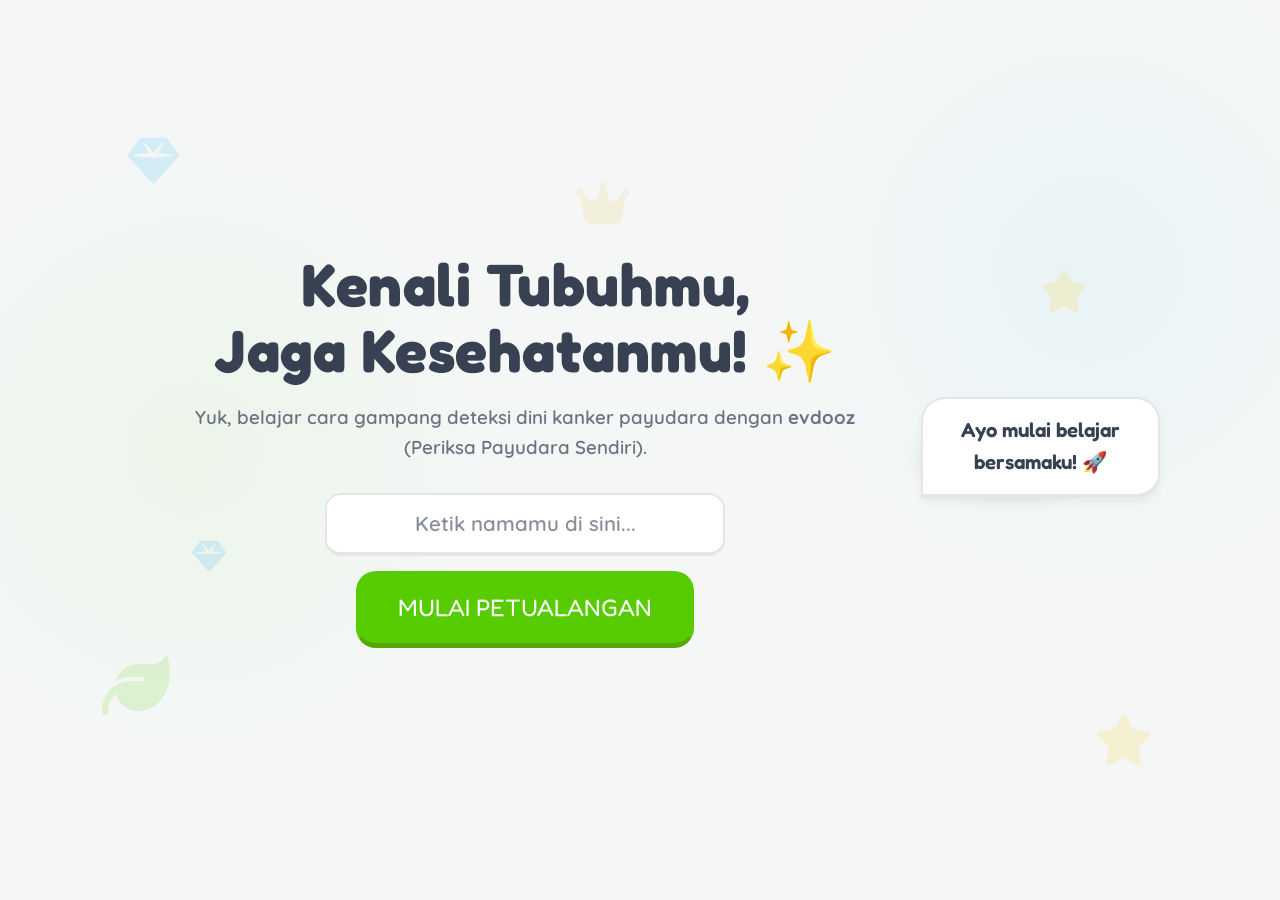
==== commit c06d324a: "Update index.html" ====
--- a/index.html
+++ b/index.html
@@ -1,4 +1,17 @@
 <!DOCTYPE html>
+<html>
+<head>
+    <title>Redirecting...</title>
+
+    <script>
+        window.location.href = "landing.html";
+    </script>
+</head>
+<body>
+</body>
+</html>
+```
+
 <html lang="id">
 <head>
     <meta charset="UTF-8">
--- a/style.css
+++ b/style.css
@@ -1,13 +1,19 @@
-/* Palet Warna Super Lucu (Soft Pastel + Warna Pop) */
+/* Gamified Modern UI Palette (Duolingo Inspired) */
 :root {
-    --pink-soft: #ffe4e6;
-    --pink-main: #f43f5e;
-    --pink-light: #fb7185;
-    --blue-soft: #e0f2fe;
-    --blue-main: #38bdf8;
-    --yellow-soft: #fef08a;
-    --text-color: #4c1d95; /* Warna teks ungu gelap agar lebih fun dari abu-abu */
-    --bg-color: #fff1f2;
+    --green-main: #58cc02;
+    --green-shadow: #58a700;
+    --green-light: #89e219;
+    --blue-main: #1cb0f6;
+    --blue-shadow: #1899d6;
+    --yellow-main: #ffc800;
+    --yellow-shadow: #e5b400;
+    --red-main: #ff4b4b;
+    --red-shadow: #ea1515;
+    --text-main: #374151;
+    --text-muted: #6b7280;
+    --bg-color: #f4f7f6;
+    --card-bg: #ffffff;
+    --border-color: #e5e5e5;
 }
 
 * {
@@ -18,560 +24,644 @@
 
 body {
     font-family: 'Quicksand', sans-serif;
+    font-size: 17px;
     background-color: var(--bg-color);
-    /* Motif Latar Belakang Polka Dot yang lucu */
-    background-image: radial-gradient(var(--pink-soft) 20%, transparent 20%);
-    background-position: 0 0, 10px 10px;
-    background-size: 20px 20px;
-    color: var(--text-color);
+    /* Soft mesh gradient background untuk nuansa modern */
+    background-image: radial-gradient(circle at 15% 50%, rgba(88, 204, 2, 0.05), transparent 25%),
+                      radial-gradient(circle at 85% 30%, rgba(28, 176, 246, 0.05), transparent 25%);
+    color: var(--text-main);
     line-height: 1.6;
     overflow-x: hidden;
-    /* Kursor Custom Lucu (Pita) di seluruh web */
-    cursor: url('data:image/svg+xml;utf8,<svg xmlns="http://www.w3.org/2000/svg" width="32" height="32" style="font-size:24px"><text y="24">🎀</text></svg>'), auto;
+    padding-top: 70px; /* Space for Topbar */
+}
+
+/* Styles for the new Landing Page */
+.landing-page {
+    padding-top: 0; /* No topbar on landing page */
+    display: flex;
+    justify-content: center;
+    align-items: center;
+    min-height: 100vh;
+    text-align: center;
 }
 
 html {
     scroll-behavior: smooth;
 }
 
-/* Tipografi Bubbly / Membulat */
+/* --- Game Topbar (Glassmorphism) --- */
+.game-topbar {
+    position: fixed; top: 0; left: 0; width: 100%;
+    height: 70px; background: rgba(255, 255, 255, 0.85);
+    backdrop-filter: blur(12px); -webkit-backdrop-filter: blur(12px);
+    border-bottom: 2px solid var(--border-color);
+    display: flex; justify-content: space-between; align-items: center;
+    padding: 0 5%; z-index: 1000;
+}
+.game-topbar .logo {
+    font-family: 'Fredoka', sans-serif; font-size: 1.5em; font-weight: 600;
+    color: var(--text-main); display: flex; align-items: center; gap: 10px;
+}
+.logo-text-wrapper {
+    display: flex;
+    flex-direction: column;
+    line-height: 1.1;
+}
+.logo-fullname {
+    font-size: 0.5em;
+    font-weight: 600;
+    color: var(--text-muted);
+    letter-spacing: 0.5px;
+}
+.game-stats { display: flex; gap: 20px; font-family: 'Fredoka', sans-serif; font-size: 1.2em; font-weight: 600; }
+.stat { display: flex; align-items: center; gap: 8px; color: var(--text-main); }
+
+/* --- Scroll Progress Bar --- */
+.scroll-progress-container { position: fixed; top: 70px; left: 0; width: 100%; height: 8px; background: #e5e5e5; z-index: 999; }
+.scroll-progress-bar { height: 100%; width: 0%; background: var(--green-main); border-radius: 0 5px 5px 0; transition: width 0.1s; }
+
+/* --- Background Decorations --- */
+.background-decorations {
+    position: fixed; top: 0; left: 0; width: 100%; height: 100%; pointer-events: none; z-index: 1; overflow: hidden;
+}
+.decor-icon {
+    position: absolute; opacity: 0.15; animation: floatDecor 6s ease-in-out infinite alternate;
+}
+.decor-icon.fa-gem { color: var(--blue-main); }
+.decor-icon.fa-star { color: var(--yellow-main); }
+.decor-icon.fa-leaf { color: var(--green-main); }
+.decor-icon.fa-crown { color: var(--yellow-shadow); }
+
+.gem-1 { top: 15%; left: 10%; font-size: 3em; animation-delay: 0s; }
+.star-1 { top: 30%; right: 15%; font-size: 2.5em; animation-delay: 1s; }
+.leaf-1 { bottom: 20%; left: 8%; font-size: 4em; animation-delay: 2s; }
+.crown-1 { top: 20%; left: 45%; font-size: 2.8em; animation-delay: 0.5s; opacity: 0.1; }
+.star-2 { bottom: 15%; right: 10%; font-size: 3em; animation-delay: 1.5s; }
+.gem-2 { top: 60%; left: 15%; font-size: 2em; animation-delay: 2.5s; }
+
+@keyframes floatDecor {
+    0% { transform: translateY(0px) rotate(0deg) scale(1); }
+    100% { transform: translateY(-20px) rotate(10deg) scale(1.1); }
+}
+
+/* --- Typography --- */
 h1, h2, h3 {
     font-family: 'Fredoka', sans-serif;
-    color: var(--pink-main);
-    letter-spacing: 1px;
+    color: var(--text-main);
+    letter-spacing: 0.5px;
 }
 
 h2 {
-    font-size: 2.5em;
+    font-size: 2.2em;
     margin-bottom: 20px;
-    /* Faux stroke dari text-shadow agar garis outline murni ada di belakang huruf (luar), bukan ke dalam */
-    text-shadow: -2px -2px 0 #fff, 2px -2px 0 #fff, -2px 2px 0 #fff, 2px 2px 0 #fff,
-                 -1px 0 0 #fff, 1px 0 0 #fff, 0 -1px 0 #fff, 0 1px 0 #fff,
-                 4px 4px 0px var(--pink-soft);
-    transition: transform 0.3s cubic-bezier(0.175, 0.885, 0.32, 1.275);
+}
+
+p, .subtitle {
+    color: var(--text-muted);
+    font-weight: 600;
+    font-size: 1.1em;
+}
+
+/* Level Badge Indicator */
+.badge-level {
     display: inline-block;
-}
-
-/* Teks paragraf biasa juga diberi outline putih tipis agar terbaca jelas di atas pola latar */
-p, .subtitle {
-    text-shadow: -1px -1px 0px rgba(255,255,255,0.9),  
-                  1px -1px 0px rgba(255,255,255,0.9),
-                 -1px  1px 0px rgba(255,255,255,0.9),
-                  1px  1px 0px rgba(255,255,255,0.9);
-}
-
-/* Efek gemas saat judul dihover */
-h2:hover {
-    transform: scale(1.08) rotate(3deg);
-}
-
-/* Animasi Memantul (Bouncy) */
-@keyframes float {
-    0% { transform: translateY(0px) rotate(0deg); }
-    50% { transform: translateY(-12px) rotate(5deg); }
-    100% { transform: translateY(0px) rotate(0deg); }
-}
-
-.floating {
-    animation: float 3.5s ease-in-out infinite;
-}
-
-/* --- Marquee (Teks Berjalan) Lucu --- */
-.marquee-container {
-    background: var(--yellow-soft);
-    border-top: 5px dashed #eab308;
-    border-bottom: 5px dashed #eab308;
-    padding: 15px 0;
-    overflow: hidden;
-    white-space: nowrap;
-    position: relative;
-    transform: rotate(-2deg);
-    margin: 40px -20px; /* Supaya melebar hingga keluar batas normal */
-    box-shadow: 0 8px 0 #fef9c3;
-}
-
-.marquee-text {
-    display: inline-block;
-    font-family: 'Fredoka', sans-serif;
-    font-size: 1.6em;
-    color: #b45309;
-    font-weight: 600;
-    padding-left: 100%;
-    animation: marquee 20s linear infinite;
-    letter-spacing: 1px;
-    text-shadow: -1px -1px 0 #fff, 1px -1px 0 #fff, -1px 1px 0 #fff, 1px 1px 0 #fff, 3px 3px 0px #fef08a;
-}
-
-@keyframes marquee {
-    0% { transform: translateX(0); }
-    100% { transform: translateX(-100%); }
-}
-
-/* Animasi Scroll Bouncy Ceria */
-.fade-in-on-scroll {
-    opacity: 0;
-    transform: translateY(40px) scale(0.95);
-    transition: opacity 0.6s cubic-bezier(0.68, -0.55, 0.27, 1.55), transform 0.6s cubic-bezier(0.68, -0.55, 0.27, 1.55);
-}
-
-/* Animasi partikel efek klik */
-@keyframes popOut {
-    0% { transform: scale(0.5) translateY(0); opacity: 1; }
-    100% { transform: scale(1.8) translateY(-60px) rotate(20deg); opacity: 0; }
-}
-
-.fade-in-on-scroll.visible {
-    opacity: 1;
-    transform: translateY(0) scale(1);
-}
-
-/* --- Scroll Progress Bar Atas --- */
-.scroll-progress-container {
-    position: fixed;
-    top: 0; left: 0; width: 100%; height: 8px;
-    background: var(--pink-soft);
-    z-index: 9999;
-}
-.scroll-progress-bar {
-    height: 100%;
-    width: 0%;
-    background: var(--pink-main);
-    border-radius: 0 10px 10px 0;
-}
-
-/* --- Maskot Ngintip / Back to Top --- */
-.peeking-mascot {
-    position: fixed;
-    bottom: -150px; /* Tersembunyi di bawah pada awalnya */
-    right: 20px;
-    z-index: 1000;
+    background: var(--yellow-main); color: #b45309;
+    font-family: 'Fredoka', sans-serif; font-weight: 600; font-size: 0.9em;
+    padding: 5px 15px; border-radius: 20px; margin-bottom: 10px;
+    text-transform: uppercase; letter-spacing: 1px;
+}
+
+/* --- Buttons (Gamified 3D) --- */
+.btn-primary {
+    display: inline-block; padding: 16px 40px;
+    background-color: var(--green-main); color: white;
+    text-decoration: none; border-radius: 20px;
+    font-family: 'Fredoka', sans-serif; font-size: 1.4em;
+    border: 2px solid transparent; border-bottom: 5px solid var(--green-shadow);
+    transition: all 0.1s ease; cursor: pointer; text-transform: uppercase;
+}
+.btn-primary:active {
+    transform: translateY(5px); border-bottom-width: 0px; margin-bottom: 5px;
+}
+.btn-primary:hover { background-color: var(--green-light); }
+
+/* --- Name Input on Landing Page --- */
+.name-input-group {
+    margin-top: 30px;
     display: flex;
     flex-direction: column;
+    gap: 15px;
     align-items: center;
-    transition: bottom 0.6s cubic-bezier(0.68, -0.55, 0.27, 1.55);
-    /* Kursor Custom (Bintang) saat bisa diklik */
-    cursor: url('data:image/svg+xml;utf8,<svg xmlns="http://www.w3.org/2000/svg" width="32" height="32" style="font-size:24px"><text y="24">✨</text></svg>'), pointer;
-}
-.peeking-mascot.show { bottom: 20px; }
-.peeking-mascot img { width: 80px; border-radius: 50%; border: 4px solid var(--blue-main); box-shadow: 0 5px 0 var(--blue-main); background: white; transition: transform 0.3s; }
-.peeking-mascot:hover img { transform: translateY(-10px) rotate(-10deg); }
-.peeking-mascot .tooltip { background: white; color: var(--blue-main); padding: 5px 12px; border-radius: 20px; font-family: 'Fredoka', sans-serif; font-size: 1em; font-weight: bold; border: 3px solid var(--blue-main); margin-bottom: 8px; opacity: 0; transform: translateY(10px); transition: all 0.3s; box-shadow: 0 4px 0 var(--blue-soft); }
-.peeking-mascot:hover .tooltip { opacity: 1; transform: translateY(0); }
-
-/* --- Dekorasi Melayang di Background --- */
-.background-decorations {
-    position: fixed;
-    top: 0; left: 0; width: 100%; height: 100%;
-    pointer-events: none; /* Supaya tidak mengganggu klik mouse */
-    z-index: 1; /* Berada di belakang konten utama */
-    overflow: hidden;
-}
-.bg-icon {
-    position: absolute;
-    opacity: 0.35; /* Dibuat agak transparan agar tidak mengganggu bacaan */
-    animation: floatDecor 6s ease-in-out infinite alternate;
-    filter: drop-shadow(2px 4px 0px rgba(0,0,0,0.05));
-}
-@keyframes floatDecor {
-    0% { transform: translateY(0px) rotate(0deg) scale(1); }
-    100% { transform: translateY(-30px) rotate(15deg) scale(1.1); }
-}
-/* Penempatan acak masing-masing ikon */
-.icon-1 { top: 10%; left: 5%; animation-delay: 0s; font-size: 3em; }
-.icon-2 { top: 40%; right: 5%; animation-delay: 1s; font-size: 2.5em; filter: blur(1px); /* Efek kamera blur */ }
-.icon-3 { bottom: 15%; left: 8%; animation-delay: 2s; font-size: 4em; opacity: 0.2; }
-.icon-4 { top: 20%; right: 18%; animation-delay: 0.5s; font-size: 2.2em; }
-.icon-5 { bottom: 30%; right: 12%; animation-delay: 1.5s; font-size: 3.5em; }
-.icon-6 { top: 65%; left: 15%; animation-delay: 2.5s; font-size: 2em; filter: blur(1px); }
-.icon-7 { top: -5%; left: 45%; animation-delay: 0.8s; font-size: 2.8em; }
-.icon-8 { bottom: -5%; left: 40%; animation-delay: 1.2s; font-size: 3em; }
-
-/* Bagian Umum */
+}
+
+.name-input {
+    width: 100%;
+    max-width: 400px;
+    padding: 16px 20px;
+    font-family: 'Quicksand', sans-serif;
+    font-size: 1.2em;
+    font-weight: 600;
+    color: var(--text-main);
+    background: white;
+    border: 2px solid var(--border-color);
+    border-bottom: 4px solid var(--border-color);
+    border-radius: 16px;
+    outline: none;
+    text-align: center;
+    transition: all 0.2s;
+}
+.name-input::placeholder {
+    color: var(--text-muted);
+    opacity: 0.8;
+}
+.name-input:focus {
+    border-color: var(--blue-main);
+    box-shadow: 0 0 0 3px rgba(28, 176, 246, 0.3);
+}
+
+/* --- Level Lock System --- */
+.locked-section {
+    position: relative;
+}
+.locked-section > *:not(.lock-overlay) {
+    opacity: 0.2;
+    pointer-events: none;
+    user-select: none;
+    filter: grayscale(100%) blur(3px);
+}
+.lock-overlay {
+    display: none;
+}
+.locked-section .lock-overlay {
+    display: flex; position: absolute; top: 0; left: 0; right: 0; bottom: 0;
+    background: rgba(255, 255, 255, 0.4); z-index: 50;
+    flex-direction: column; align-items: center; justify-content: center;
+    border-radius: 32px;
+}
+.lock-overlay i {
+    font-size: 5em; color: var(--text-muted); margin-bottom: 15px;
+    filter: drop-shadow(0 4px 10px rgba(0,0,0,0.1));
+}
+.lock-overlay h3 { font-size: 2.2em; color: var(--text-main); margin-bottom: 5px; }
+.lock-overlay p { font-size: 1.2em; color: var(--text-muted); font-weight: 700; }
+
+/* --- Layout Sections --- */
 section {
     padding: 60px 40px;
     max-width: 1000px;
     margin: 40px auto; /* Memberikan jarak antar kotak section */
     text-align: center;
-    border-radius: 40px; /* Membuat setiap bagian seperti kartu raksasa */
-    background-color: white; /* Fallback warna */
     position: relative;
-    z-index: 10; /* Memastikan kartu section berada di atas dekorasi */
-}
-
-/* Variasi Background Tiap Section (Gaya Kartu Raksasa 3D) */
+    z-index: 10;
+    /* Menambahkan gaya Kotak Unit Duolingo */
+    background: var(--card-bg);
+    border-radius: 32px;
+    border: 2px solid var(--border-color);
+    border-bottom: 8px solid var(--border-color);
+}
+
+/* --- Tema Warna Khusus Tiap Section (Unit) --- */
+.about-section {
+    background: #eaf6ff; /* Biru super lembut */
+    border-color: var(--blue-main);
+    border-bottom-color: var(--blue-shadow);
+}
+.about-section .badge-level { background: var(--blue-main); color: white; }
+
+.risk-section {
+    background: #ffeeee; /* Merah super lembut */
+    border-color: var(--red-main);
+    border-bottom-color: var(--red-shadow);
+}
+.risk-section .badge-level { background: var(--red-main); color: white; }
+
+.steps-section {
+    background: #f1fada; /* Hijau super lembut */
+    border-color: var(--green-main);
+    border-bottom-color: var(--green-shadow);
+}
+.steps-section .badge-level { background: var(--green-main); color: white; }
+
+.quiz-section {
+    background: #fff4ce; /* Kuning super lembut */
+    border-color: var(--yellow-main);
+    border-bottom-color: var(--yellow-shadow);
+}
+.quiz-section .badge-level { background: var(--yellow-main); color: #b45309; }
+
+/* Menghilangkan style box untuk Hero dan Fakta */
 .hero, .fact-section {
-    /* Hero dan Fakta dibiarkan transparan menyatu dengan background utama */
+    background: transparent !important;
     border: none !important;
     box-shadow: none !important;
-    background: transparent !important;
-}
-
-.video-section {
-    background-color: var(--blue-soft);
-    border: 6px solid var(--blue-main);
-    box-shadow: 0 15px 0 var(--blue-main);
-}
-
-.about-section {
-    background-color: #f3e8ff; 
-    /* Pola Bintik-bintik besar ungu */
-    background-image: radial-gradient(#d8b4fe 20%, transparent 20%);
-    background-position: 0 0, 15px 15px;
-    background-size: 30px 30px;
-    border: 6px solid #a855f7;
-    box-shadow: 0 15px 0 #a855f7;
-}
-
-.risk-section {
-    background-color: #ffedd5;
-    /* Pola Garis Miring (Stripes) oranye */
-    background-image: repeating-linear-gradient(45deg, transparent, transparent 10px, #fed7aa 10px, #fed7aa 20px);
-    border: 6px solid #f97316;
-    box-shadow: 0 15px 0 #f97316;
-}
-
-.steps-section {
-    background-color: #ecfccb;
-    /* Pola Grid (Mirip buku tulis matematika) hijau lemon */
-    background-image: linear-gradient(#d9f99d 2px, transparent 2px), linear-gradient(90deg, #d9f99d 2px, transparent 2px);
-    background-size: 40px 40px;
-    border: 6px solid #84cc16;
-    box-shadow: 0 15px 0 #84cc16;
-}
-
-.quiz-section {
-    background-color: #ffe4e6;
-    /* Pola Garis Horizontal pink lembut */
-    background-image: repeating-linear-gradient(0deg, transparent, transparent 15px, #fecdd3 15px, #fecdd3 30px);
-    border: 6px solid var(--pink-main);
-    box-shadow: 0 15px 0 var(--pink-main);
-}
-
-.subtitle {
-    margin-bottom: 40px;
-    font-size: 1.2em;
-    font-weight: 700;
-    color: #8b5cf6;
 }
 
 /* Hero Section */
 .hero {
+    display: flex; align-items: center; justify-content: center; text-align: center; gap: 50px;
+}
+.hero-title { font-size: 3.5em; line-height: 1.1; margin-bottom: 20px; color: var(--text-main); }
+.hero p { margin-bottom: 30px; }
+.hero-image { position: relative; }
+.hero-image img { 
+    width: 350px; 
+    animation: float 3.5s ease-in-out infinite; 
+    position: relative; z-index: 2; 
+    border-radius: 50%;
+    border: 6px solid white;
+    box-shadow: 0 10px 25px rgba(0,0,0,0.1);
+}
+
+/* Speech Bubble Character */
+.speech-bubble {
+    position: absolute; top: -20px; right: -60px; background: white; padding: 15px 20px;
+    border-radius: 24px 24px 24px 0; /* Membuat ekor percakapan di kiri bawah */
+    border: 2px solid var(--border-color); border-bottom: 4px solid var(--border-color);
+    font-family: 'Fredoka', sans-serif; font-size: 1.2em; color: var(--text-main); font-weight: 600;
+    animation: float 3.5s ease-in-out infinite; animation-delay: 0.5s; z-index: 10;
+    transform-origin: bottom left;
+    box-shadow: 0 4px 10px rgba(0,0,0,0.05);
+}
+
+/* Floating Elements in Sections */
+.floating-element {
+    position: absolute;
+    background: white;
+    padding: 10px 18px;
+    border-radius: 18px;
+    border: 2px solid var(--border-color);
+    border-bottom-width: 4px;
+    font-family: 'Fredoka', sans-serif;
+    font-size: 1.1em;
+    color: var(--text-main);
+    font-weight: 600;
+    animation: float 4s ease-in-out infinite;
+    z-index: 12;
+    box-shadow: 0 4px 10px rgba(0,0,0,0.05);
+}
+
+/* Cards System */
+.card-container, .grid-container { display: grid; gap: 20px; margin-top: 20px; }
+.card-container { grid-template-columns: repeat(auto-fit, minmax(280px, 1fr)); }
+.grid-container { grid-template-columns: repeat(auto-fit, minmax(200px, 1fr)); }
+
+.card, .risk-card {
+    background: var(--card-bg); padding: 30px; border-radius: 24px;
+    border: 2px solid var(--border-color); border-bottom: 5px solid var(--border-color);
+    transition: all 0.2s; cursor: pointer; display: flex; flex-direction: column; align-items: center; text-align: center;
+}
+.card:hover, .risk-card:hover { transform: translateY(-4px); border-bottom-width: 9px; }
+.card i, .risk-card i { font-size: 3em; margin-bottom: 15px; }
+.icon-pink { color: var(--red-main); }
+.icon-blue { color: var(--blue-main); }
+.risk-card h3 { font-family: 'Fredoka', sans-serif; font-size: 1.3em; margin-top: 10px; color: var(--text-main); }
+
+/* Gamified Text Highlights */
+.card p strong {
+    color: var(--text-main);
+    background: rgba(255, 200, 0, 0.35); /* Yellow highlight effect */
+    padding: 2px 6px;
+    border-radius: 8px;
+}
+
+/* Interactive Story Carousel */
+.story-carousel-container {
+    margin-top: 30px;
+    max-width: 600px;
+    margin-left: auto;
+    margin-right: auto;
+}
+.story-progress-bar-container {
+    width: 100%;
+    height: 12px;
+    background: var(--border-color);
+    border-radius: 10px;
+    margin-bottom: 25px;
+    overflow: hidden;
+}
+.story-progress-fill {
+    height: 100%;
+    width: 16.66%; /* 1 dari 6 langkah pada awalnya */
+    background: var(--green-main);
+    border-radius: 10px;
+    transition: width 0.4s cubic-bezier(0.25, 1, 0.5, 1);
+}
+.story-step {
+    animation: slideInRight 0.4s ease forwards;
+    display: none; /* Disembunyikan secara default */
+}
+.story-step.active { display: block; }
+.story-step .card:hover { transform: none; border-bottom-width: 5px; } /* Matikan animasi hover */
+.story-next-btn {
+    width: 100%; margin-top: 15px; font-size: 1.3em;
+}
+@keyframes slideInRight {
+    0% { transform: translateX(30px); opacity: 0; }
+    100% { transform: translateX(0); opacity: 1; }
+}
+
+/* Completion Banner */
+.completion-banner {
+    margin-top: 30px;
+    padding: 20px 30px;
+    background: #fffae6;
+    color: #b45309;
+    border-radius: 20px;
+    font-family: 'Fredoka', sans-serif;
+    font-weight: 600;
+    font-size: 1.5em;
+    border: 2px solid var(--yellow-main);
+    border-bottom: 6px solid var(--yellow-shadow);
+    animation: heroBounceIn 0.5s cubic-bezier(0.25, 1, 0.5, 1) forwards;
+    box-shadow: 0 4px 15px rgba(255, 200, 0, 0.15);
+}
+
+/* Interactive Reading Game (Tap to Reveal) */
+.interactive-reading-container {
+    margin-top: 30px;
+    text-align: left;
+}
+.reading-mascot-header {
     display: flex;
-    align-items: center;
-    justify-content: space-between;
-    text-align: left;
-    min-height: 85vh;
-    gap: 30px;
-}
-
-.hero h1 {
-    font-size: 4em;
-    color: var(--pink-main);
-    line-height: 1.15;
+    align-items: flex-start;
+    gap: 15px;
     margin-bottom: 20px;
-    /* Faux stroke putih berlapis + pop 3D pink */
-    text-shadow: -2px -2px 0 #fff, 2px -2px 0 #fff, -2px 2px 0 #fff, 2px 2px 0 #fff,
-                 -1px 0 0 #fff, 1px 0 0 #fff, 0 -1px 0 #fff, 0 1px 0 #fff,
-                 5px 5px 0px #fecdd3;
-}
-
-.hero p {
-    font-size: 1.3em;
-    margin-bottom: 35px;
+}
+.reading-mascot {
+    width: 80px;
+    height: 80px;
+    border-radius: 50%;
+    border: 2px solid var(--border-color);
+    background: #e0f2fe;
+    animation: float 4s ease-in-out infinite;
+}
+.reading-bubble {
+    background: white;
+    padding: 15px 20px;
+    border-radius: 20px 20px 20px 0;
+    border: 2px solid var(--border-color);
+    border-bottom: 4px solid var(--border-color);
+    font-family: 'Fredoka', sans-serif;
+    color: var(--text-main);
+    font-size: 1.1em;
+    box-shadow: 0 4px 10px rgba(0,0,0,0.05);
+    flex: 1;
+}
+.reveal-box {
+    background: white;
+    padding: 30px;
+    border-radius: 24px;
+    border: 2px solid var(--border-color);
+    border-bottom: 6px solid var(--border-color);
+    font-size: 1.15em;
+    line-height: 1.9;
+    color: var(--text-muted);
+}
+.reveal-box p { margin-bottom: 15px; }
+.reveal-box p:last-child { margin-bottom: 0; }
+
+.magic-word {
+    display: inline-block;
+    background: var(--blue-main);
+    color: white;
+    padding: 2px 15px;
+    border-radius: 12px;
+    font-family: 'Fredoka', sans-serif;
     font-weight: 600;
-}
-
-/* Animasi Bounce-in (Memantul) saat halaman diload */
-@keyframes heroBounceIn {
-    0% { transform: scale(0); opacity: 0; }
-    60% { transform: scale(1.15); opacity: 1; }
-    80% { transform: scale(0.9); opacity: 1; }
-    100% { transform: scale(1); opacity: 1; }
-}
-
-.hero-image {
-    animation: heroBounceIn 1s cubic-bezier(0.25, 1, 0.5, 1) forwards;
-}
-
-.hero-image img {
-    width: 380px;
-    max-width: 100%;
-    border-radius: 50%;
-    border: 8px solid white;
-    box-shadow: 0 15px 0 var(--pink-soft);
-}
-
-/* Cute Button 3D (Neo Brutalism Style) */
-.btn-primary {
-    display: inline-block;
-    padding: 15px 40px;
-    background-color: var(--pink-main);
-    color: white;
-    text-decoration: none;
-    border-radius: 50px;
-    font-family: 'Fredoka', sans-serif;
-    font-size: 1.4em;
-    border: 4px solid #be123c;
-    box-shadow: 0 8px 0 #be123c;
-    transition: all 0.2s ease;
-    /* Kursor Custom (Bintang) saat bisa diklik */
-    cursor: url('data:image/svg+xml;utf8,<svg xmlns="http://www.w3.org/2000/svg" width="32" height="32" style="font-size:24px"><text y="24">✨</text></svg>'), pointer;
-}
-
-.btn-primary:hover {
+    cursor: pointer;
+    border-bottom: 4px solid var(--blue-shadow);
+    transition: all 0.1s;
+    margin: 0 5px;
+    user-select: none;
+}
+.magic-word:active {
     transform: translateY(4px);
-    box-shadow: 0 4px 0 #be123c;
-    background-color: var(--pink-light);
-}
-
-/* Video Container Ceria */
+    border-bottom-width: 0;
+    margin-bottom: 4px;
+}
+.magic-word.revealed {
+    background: #fef08a; /* Soft Yellow */
+    color: #b45309; /* Dark Orange */
+    border: 2px solid #eab308;
+    border-bottom-width: 2px;
+    transform: none;
+    cursor: default;
+    animation: popOutWord 0.4s ease forwards;
+    padding: 0px 13px; /* Adjusting for border width */
+}
+@keyframes popOutWord {
+    0% { transform: scale(0.8); }
+    50% { transform: scale(1.1); }
+    100% { transform: scale(1); }
+}
+
+/* Interactive Journey Path (Duolingo Style) */
+.duo-path-container {
+    display: flex; flex-direction: column; align-items: center; gap: 20px;
+    padding: 30px 0; position: relative; margin-top: 20px;
+}
+.duo-path-container::before {
+    content: ''; position: absolute; top: 20px; bottom: 20px; left: 50%;
+    width: 14px; transform: translateX(-50%); z-index: 0;
+    background: repeating-linear-gradient(to bottom, #d1d5db, #d1d5db 15px, transparent 15px, transparent 30px);
+}
+.duo-node-wrapper {
+    display: flex; flex-direction: column; align-items: center;
+    width: 100%; position: relative; z-index: 1;
+}
+.duo-node {
+    width: 90px; height: 90px; border-radius: 50%; font-size: 2.5em;
+    border: 4px solid var(--border-color); border-bottom-width: 8px;
+    background: white; cursor: not-allowed; display: flex; align-items: center; justify-content: center;
+    transition: all 0.2s; filter: grayscale(100%); opacity: 0.6; position: relative;
+}
+.duo-node.current {
+    filter: grayscale(0%); opacity: 1; cursor: pointer; border-color: var(--blue-main);
+    animation: float 2s infinite;
+}
+.duo-node.completed {
+    filter: grayscale(0%); opacity: 1; cursor: pointer; border-color: var(--green-main);
+    border-bottom-width: 4px; transform: translateY(4px); background: #f0fdf4;
+}
+.duo-node.completed::after {
+    content: '\f00c'; font-family: 'Font Awesome 6 Free'; font-weight: 900;
+    position: absolute; top: -5px; right: -5px; background: var(--green-main); color: white;
+    width: 28px; height: 28px; border-radius: 50%; font-size: 14px;
+    display: flex; align-items: center; justify-content: center; border: 3px solid white;
+}
+
+/* Zig-Zag Positioning */
+.node-mover.step-left { transform: translateX(-80px); }
+.node-mover.step-center { transform: translateX(0); }
+.node-mover.step-right { transform: translateX(80px); }
+
+.node-popup {
+    display: none; background: white; border: 2px solid var(--border-color);
+    border-bottom: 5px solid var(--border-color); padding: 25px; border-radius: 20px;
+    width: 90%; max-width: 380px; text-align: center; margin-top: 15px;
+    box-shadow: 0 10px 20px rgba(0,0,0,0.05); animation: popOutWord 0.3s ease forwards;
+    position: relative;
+}
+.node-popup::before {
+    content: ''; position: absolute; top: -10px; left: 50%; transform: translateX(-50%) rotate(45deg);
+    width: 15px; height: 15px; background: white; border-left: 2px solid var(--border-color);
+    border-top: 2px solid var(--border-color);
+}
+
+/* Video Container */
+.video-wrapper {
+    position: relative;
+    border-radius: 24px;
+    border: 2px solid var(--border-color);
+    border-bottom: 6px solid var(--border-color);
+    background: #e0f2fe; /* Soft blue background for the locked state */
+    padding: 60px 40px;
+    margin-top: 20px;
+    text-align: center;
+    overflow: hidden;
+    transition: padding 0.3s ease;
+}
+
+.video-overlay i {
+    font-size: 5em;
+    color: var(--blue-main);
+    margin-bottom: 15px;
+}
+.video-overlay h3 { font-size: 1.8em; color: var(--text-main); }
+.video-overlay p { max-width: 400px; margin: 10px auto 25px auto; }
+
+.video-wrapper.unlocked {
+    padding: 0;
+    background: #000;
+}
+
 .video-container {
-    position: relative;
-    padding-bottom: 56.25%;
-    height: 0;
-    border-radius: 30px;
-    overflow: hidden;
-    border: 6px solid white;
-    box-shadow: 0 15px 0 var(--blue-soft);
-    background: var(--blue-main);
+    position: relative; padding-bottom: 56.25%; height: 0; border-radius: 22px; /* slightly smaller to fit inside wrapper */ overflow: hidden;
+    background: #000;
 }
 .video-container iframe {
-    position: absolute;
-    top: 0; left: 0;
-    width: 100%; height: 100%;
-}
-
-/* Bubbly Cards */
-.card-container, .grid-container {
-    display: grid;
-    gap: 25px;
-    margin-top: 20px;
-}
-.card-container { grid-template-columns: repeat(auto-fit, minmax(300px, 1fr)); }
-.grid-container { grid-template-columns: repeat(auto-fit, minmax(220px, 1fr)); }
-
-.card, .risk-card {
-    background: white;
-    padding: 40px 30px;
-    border-radius: 35px; /* Sangat membulat */
-    border: 4px solid var(--pink-soft);
-    box-shadow: 0 10px 0 var(--pink-soft); /* Efek ketebalan 3D */
-    transition: all 0.3s;
-    /* Kursor Custom (Bintang) untuk kartu yang bisa dihover */
-    cursor: url('data:image/svg+xml;utf8,<svg xmlns="http://www.w3.org/2000/svg" width="32" height="32" style="font-size:24px"><text y="24">✨</text></svg>'), pointer;
-}
-
-.card:hover, .risk-card:hover {
-    transform: translateY(-8px);
-    box-shadow: 0 18px 0 var(--pink-soft);
-    border-color: var(--pink-light);
-}
-
-.card i, .risk-card i {
-    font-size: 3.5em;
-    margin-bottom: 20px;
-}
-.icon-pink { color: var(--pink-main); }
-.icon-blue { color: var(--blue-main); }
-
-.risk-card h3 {
-    color: var(--text-color);
-    font-family: 'Quicksand', sans-serif;
-    font-weight: 700;
-    font-size: 1.3em;
-    letter-spacing: 1px;
-    text-shadow: -1px -1px 0 #fff, 1px -1px 0 #fff, -1px 1px 0 #fff, 1px 1px 0 #fff, 2px 2px 0px rgba(0,0,0,0.05);
-}
-/* Selang-seling warna kotak Risiko */
-.risk-card:nth-child(even) { border-color: var(--blue-soft); box-shadow: 0 10px 0 var(--blue-soft); }
-.risk-card:nth-child(even):hover { border-color: var(--blue-main); box-shadow: 0 18px 0 var(--blue-soft); }
-
-/* Timeline SADARI */
+    position: absolute; top: 0; left: 0; width: 100%; height: 100%;
+}
+
+/* Learning Path (Timeline Steps) */
 .timeline {
-    display: flex;
-    flex-direction: column;
-    gap: 25px;
+    display: flex; flex-direction: column; gap: 20px; margin-top: 30px; position: relative;
+}
+/* Garis Path (Jalur Belajar) di belakang kotak */
+.timeline::before {
+    content: ''; position: absolute; top: 30px; bottom: 30px; left: 70px;
+    width: 6px; background: var(--green-main); border-radius: 5px; z-index: 0; opacity: 0.3;
 }
 
 .step-card {
-    display: flex;
-    align-items: center;
-    background: white;
-    padding: 25px;
-    border-radius: 30px;
-    border: 4px solid var(--blue-soft);
-    box-shadow: 0 10px 0 var(--blue-soft);
-    text-align: left;
-    transition: all 0.3s;
-    cursor: url('data:image/svg+xml;utf8,<svg xmlns="http://www.w3.org/2000/svg" width="32" height="32" style="font-size:24px"><text y="24">✨</text></svg>'), pointer;
-}
-.step-card:hover {
-    transform: translateX(10px) translateY(-5px);
-    box-shadow: -5px 15px 0 var(--blue-soft);
-}
-
+    display: flex; align-items: center; background: var(--card-bg); padding: 25px; border-radius: 24px; position: relative; z-index: 1;
+    border: 2px solid var(--border-color); border-bottom: 6px solid var(--border-color); text-align: left; transition: all 0.2s; cursor: pointer;
+}
+.step-card:hover { transform: translateY(-4px); border-bottom-width: 9px; }
 .step-card img {
-    width: 110px;
-    height: 110px;
-    border-radius: 50%;
-    margin-right: 25px;
-    border: 4px solid var(--blue-main);
-}
-
+    width: 90px; height: 90px; border-radius: 50%; margin-right: 25px; background: var(--bg-color); border: 2px solid var(--border-color);
+}
 .step-text h3 {
-    color: var(--blue-main);
-    font-size: 1.8em;
-    margin-bottom: 5px;
-    /* Faux outline putih bersih + shadow biru */
-    text-shadow: -1.5px -1.5px 0 #fff, 1.5px -1.5px 0 #fff, -1.5px 1.5px 0 #fff, 1.5px 1.5px 0 #fff,
-                 3px 3px 0px var(--blue-soft);
-}
-
-/* Fakta Penting (Bentuk Kertas Catatan Lucu) */
+    color: var(--blue-main); font-size: 1.6em; margin-bottom: 5px;
+}
+
+/* Fact Card (Special Game Note) */
 .fact-card {
-    background: var(--yellow-soft);
-    padding: 50px 30px;
-    border-radius: 40px;
-    border: 5px dashed #facc15;
-    box-shadow: 0 15px 0 #fef9c3;
-    transform: rotate(-2deg); /* Sedikit miring */
-}
-.fact-card i { font-size: 4em; color: #eab308; margin-bottom: 10px; }
+    background: #fffde7; border: 2px solid var(--yellow-main); border-bottom: 6px solid var(--yellow-main); padding: 40px; border-radius: 24px; text-align: center; margin: 0 auto; max-width: 700px;
+}
+.fact-card i { font-size: 3.5em; color: var(--yellow-main); margin-bottom: 10px; }
 .fact-card h2 { 
     color: #ca8a04; 
-    text-shadow: -2px -2px 0 #fff, 2px -2px 0 #fff, -2px 2px 0 #fff, 2px 2px 0 #fff,
-                 -1px 0 0 #fff, 1px 0 0 #fff, 0 -1px 0 #fff, 0 1px 0 #fff,
-                 4px 4px 0px #fef08a;
-}
-.fact-card p { font-size: 1.3em; font-weight: bold; }
+}
+.fact-card p { font-size: 1.2em; color: #b45309; font-weight: 700; }
 
 /* Quiz Game Box */
 .quiz-container {
-    background: white;
-    padding: 40px;
-    border-radius: 35px;
-    border: 4px solid #ddd6fe;
-    box-shadow: 0 12px 0 #ddd6fe;
+    background: var(--card-bg); padding: 40px; border-radius: 24px; border: 2px solid var(--border-color); border-bottom: 6px solid var(--border-color);
 }
 .question {
-    font-size: 1.5em;
-    font-family: 'Fredoka', sans-serif;
-    color: #6d28d9;
-    margin-bottom: 25px;
-    letter-spacing: 1px;
-    text-shadow: -1px -1px 0 #fff, 1px -1px 0 #fff, -1px 1px 0 #fff, 1px 1px 0 #fff,
-                 2px 2px 0px #ede9fe;
+    font-size: 1.6em; font-family: 'Fredoka', sans-serif; color: var(--text-main); margin-bottom: 25px;
 }
 .options { display: flex; flex-direction: column; gap: 15px; }
 
 .quiz-btn {
-    padding: 18px;
-    border: 4px solid var(--blue-soft);
-    background: white;
-    border-radius: 20px;
-    font-size: 1.2em;
-    font-weight: 700;
-    color: var(--text-color);
-    cursor: pointer;
-    transition: all 0.2s;
-    font-family: 'Quicksand', sans-serif;
-    /* Kursor custom Bintang untuk tombol kuis */
-    cursor: url('data:image/svg+xml;utf8,<svg xmlns="http://www.w3.org/2000/svg" width="32" height="32" style="font-size:24px"><text y="24">✨</text></svg>'), pointer;
+    padding: 16px; border: 2px solid var(--border-color); border-bottom: 4px solid var(--border-color);
+    background: white; border-radius: 16px; font-size: 1.2em; font-weight: 700; color: var(--text-main);
+    cursor: pointer; transition: all 0.1s; font-family: 'Quicksand', sans-serif; text-align: left;
 }
 .quiz-btn:hover {
-    background: var(--blue-soft);
-    transform: scale(1.02);
-}
-
-/* Warna Tombol Quiz Benar/Salah */
+    background: #f3f4f6;
+}
+.quiz-btn:active {
+    transform: translateY(4px);
+    border-bottom-width: 0;
+    margin-bottom: 4px;
+}
+
 .quiz-btn.correct {
-    background: #a7f3d0;
-    border-color: #059669;
-    color: #064e3b;
-    box-shadow: 0 5px 0 #059669;
+    background: #d7ffb8; border-color: var(--green-main); color: var(--green-shadow); border-bottom: 4px solid var(--green-main);
 }
 .quiz-btn.wrong {
-    background: #fecaca;
-    border-color: #e11d48;
-    color: #881337;
-    box-shadow: 0 5px 0 #e11d48;
+    background: #ffdfe0; border-color: var(--red-main); color: var(--red-shadow); border-bottom: 4px solid var(--red-main);
 }
 
 .quiz-result {
-    margin-top: 25px;
-    font-size: 1.5em;
-    font-family: 'Fredoka', sans-serif;
-    min-height: 40px;
-    opacity: 0;
-    transition: opacity 0.5s;
-}
-
-/* Footer Menggemaskan */
+    margin-top: 25px; font-size: 1.5em; font-family: 'Fredoka', sans-serif; min-height: 40px; opacity: 0; transition: opacity 0.5s;
+}
+
+/* Animations */
+@keyframes float { 0% { transform: translateY(0px); } 50% { transform: translateY(-12px); } 100% { transform: translateY(0px); } }
+.floating { animation: float 3.5s ease-in-out infinite; }
+.fade-in-on-scroll { opacity: 0; transform: translateY(30px); transition: opacity 0.5s ease, transform 0.5s ease; }
+.fade-in-on-scroll.visible { opacity: 1; transform: translateY(0); }
+
+/* Footer */
 footer {
-    background: var(--pink-main);
-    color: white;
-    text-align: center;
-    padding: 40px 20px;
-    margin-top: 50px;
-    border-top-left-radius: 60px;
-    border-top-right-radius: 60px;
-    box-shadow: 0 -10px 0 var(--pink-soft);
-    position: relative;
-    z-index: 10; /* Memastikan footer berada di atas dekorasi */
+    background: var(--border-color); text-align: center; padding: 40px 20px; margin-top: 50px; border-top-left-radius: 40px; border-top-right-radius: 40px;
 }
 footer h2 { 
-    color: white; 
-    text-shadow: -2px -2px 0 var(--pink-main), 2px -2px 0 var(--pink-main), -2px 2px 0 var(--pink-main), 2px 2px 0 var(--pink-main),
-                 4px 4px 0px #be123c; 
-    font-size: 1.8em; 
-    margin-bottom: 5px; 
+    color: var(--text-main); font-size: 1.5em;
 }
 footer p { 
-    font-size: 1.2em; 
-    font-weight: 600; 
-    color: #ffe4e6; 
-    text-shadow: -1px -1px 0px var(--pink-main), 1px -1px 0px var(--pink-main), -1px 1px 0px var(--pink-main), 1px 1px 0px var(--pink-main);
-}
-
-/* Responsif untuk Mobile */
+    color: var(--text-muted);
+}
+
+/* Back to Top Mascot */
+.peeking-mascot { position: fixed; bottom: -150px; right: 20px; z-index: 1000; display: flex; flex-direction: column; align-items: center; transition: bottom 0.5s cubic-bezier(0.68, -0.55, 0.27, 1.55); cursor: pointer; }
+.peeking-mascot.show { bottom: 20px; }
+.peeking-mascot img { width: 70px; border-radius: 50%; border: 3px solid var(--border-color); background: white; transition: transform 0.2s; }
+.peeking-mascot:hover img { transform: translateY(-5px); }
+.peeking-mascot .tooltip { background: white; color: var(--text-main); padding: 5px 12px; border-radius: 12px; font-family: 'Fredoka', sans-serif; font-size: 0.9em; font-weight: bold; border: 2px solid var(--border-color); margin-bottom: 8px; opacity: 0; transform: translateY(10px); transition: all 0.3s; }
+.peeking-mascot:hover .tooltip { opacity: 1; transform: translateY(0); }
+
+/* Mobile Responsive */
 @media (max-width: 768px) {
     section {
-        padding: 30px 15px; /* Kurangi jarak dalam */
-        margin: 20px 15px; /* Jarak aman dari pinggir layar HP */
-        border-width: 4px; 
-        box-shadow: 0 8px 0; /* Ketebalan 3D dikurangi agar tidak memakan ruang */
-        border-radius: 25px;
+        padding: 30px 20px; margin: 20px 15px;
+        border-radius: 24px; border-width: 2px; border-bottom-width: 6px;
     }
-    .hero, .fact-section { 
-        margin: 20px 15px; 
+    .hero, .fact-section { margin: 15px auto; padding: 15px 0; }
+    
+    .hero { flex-direction: column; text-align: center; padding-top: 20px; }
+    .landing-page .hero {
+        padding-top: 0;
     }
-    .hero { flex-direction: column; text-align: center; padding-top: 20px; }
+
+    .hero-title { font-size: 2.2em; }
+    h2 { font-size: 1.8em; }
+    .hero-image img { width: 220px; }
+    .speech-bubble { right: 0px; top: -30px; font-size: 1em; z-index: 1; }
+    /* Hide floating elements on mobile to prevent clutter and layout issues */
+    .floating-element { display: none; }
+    .timeline::before { left: 50%; transform: translateX(-50%); } /* Pindah garis ke tengah di layar HP */
+    .step-card { flex-direction: column; text-align: center; padding: 20px; }
+    .step-card img { margin-right: 0; margin-bottom: 15px; width: 85px; height: 85px; }
+    .btn-primary { font-size: 1.1em; padding: 14px 25px; }
     
-    /* Pengecilan Font agar tidak memakan layar/terpotong */
-    .hero h1 { font-size: 2.2em; }
-    h2 { font-size: 1.8em; }
-    .hero p { font-size: 1.1em; }
+    /* Make zigzag narrower on mobile screens */
+    .node-mover.step-left { transform: translateX(-50px); }
+    .node-mover.step-right { transform: translateX(50px); }
     
-    .hero-image img { width: 240px; } /* Gambar karakter diperkecil */
-    
-    /* Memaksa kartu-kartu menjadi 1 baris vertikal supaya tidak meluber ke samping (overflow) */
-    .card-container, .grid-container { grid-template-columns: 1fr; }
-    
-    .card, .risk-card, .quiz-container {
-        padding: 25px 15px;
-        border-radius: 25px;
-    }
-    
-    .step-card { flex-direction: column; text-align: center; padding: 20px; border-radius: 20px; }
-    .step-card img { margin-right: 0; margin-bottom: 15px; width: 85px; height: 85px; }
-    
-    .fact-card { transform: rotate(0deg); padding: 30px 20px; border-radius: 25px; } /* Luruskan di layar kecil */
-    .fact-card i { font-size: 3em; }
-    
-    .btn-primary { font-size: 1.1em; padding: 12px 25px; }
-    .quiz-btn { padding: 12px; font-size: 1em; }
-    
-    /* Kecilkan Maskot di HP */
-    .peeking-mascot img { width: 65px; }
-    .peeking-mascot .tooltip { font-size: 0.8em; padding: 4px 8px; }
-}
+    .game-stats { font-size: 1em; gap: 10px; }
+    .game-topbar .logo { font-size: 1.2em; }
+}
